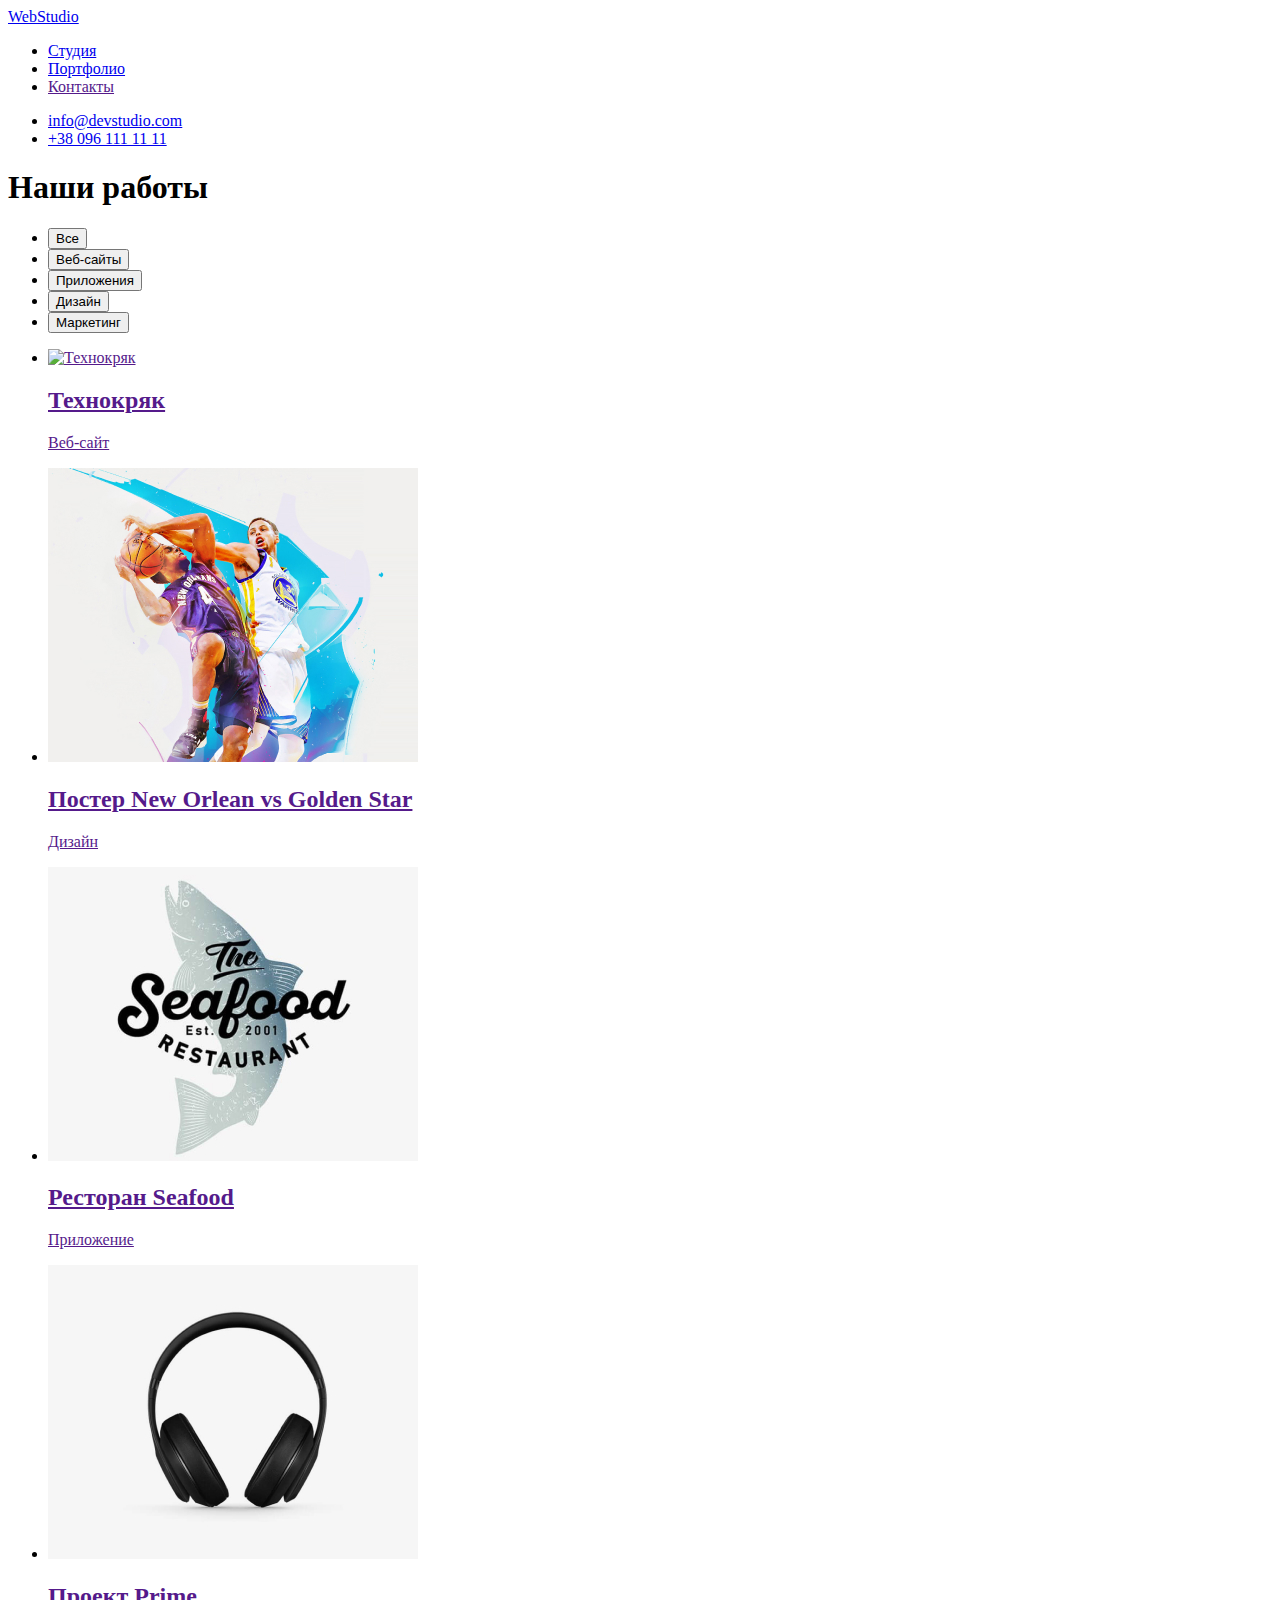
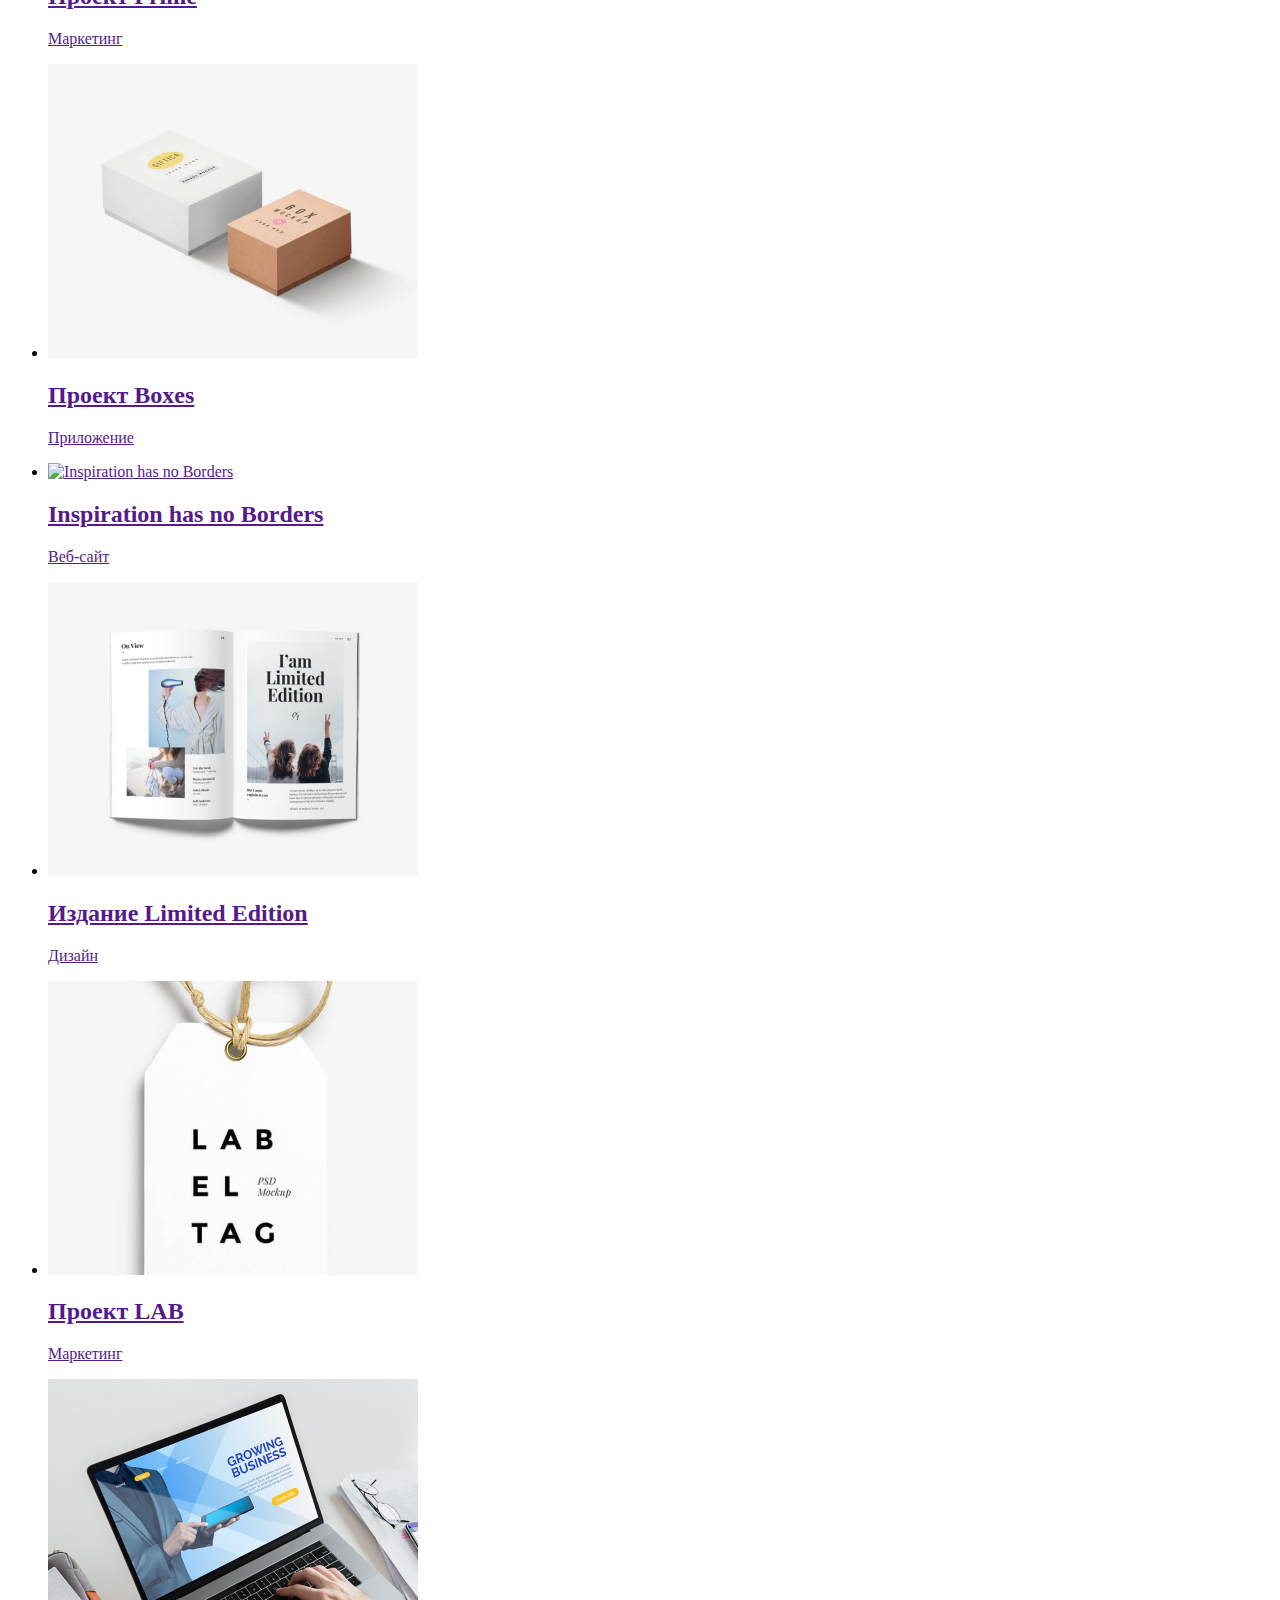
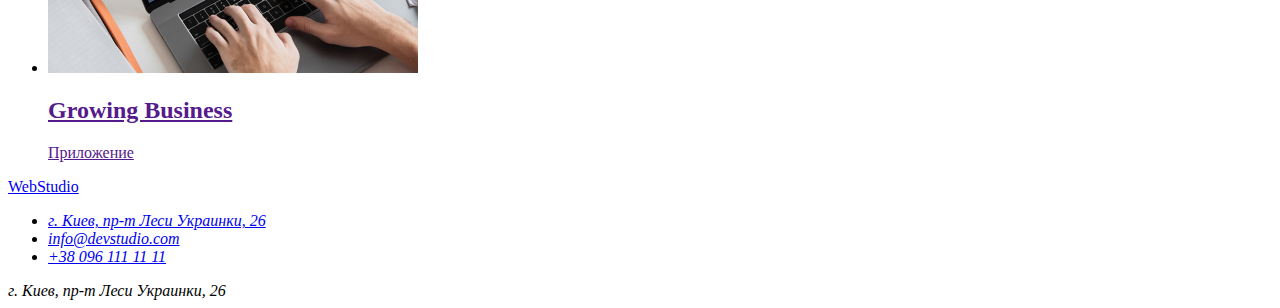
==== portfolio.html @ fd9ad991 "update index.html and portfolio.html" ====
<!DOCTYPE html>
<html lang="en-ru">
<head>
    <meta charset="UTF-8">
    <meta http-equiv="X-UA-Compatible" content="IE=edge">
    <meta name="viewport" content="width=device-width, initial-scale=1.0">
    <title>Портфолио</title>
</head>
<body>
    <!-- Шапка страницы -->
    <header>
        <!-- Навигация -->
        <nav>
            <!-- Логотип -->
            <a href="/">WebStudio</a>

            <!-- Навигация на другие страницы -->
            <ul>
                <li><a href="./index.html">Студия</a></li>
                <li><a href="./portfolio.html">Портфолио</a></li>
                <li><a href="">Контакты</a></li>
            </ul>
        </nav>

        <!-- Контакты -->
        <ul>
            <li><a href="mailto:info@devstudio.com">info@devstudio.com</a></li>
            <li><a href="tel:+380961111111">+38 096 111 11 11</a></li>
        </ul>
    </header>
    
    <main>
        <!-- Наши работы -->
        <section>
            <h1>Наши работы</h1>

            <!-- Фильтр -->
            <ul>
                <li><button type="button">Все</button></li>
                <li><button type="button">Веб-сайты</button></li>
                <li><button type="button">Приложения</button></li>
                <li><button type="button">Дизайн</button></li>
                <li><button type="button">Маркетинг</button></li>
            </ul>

            <!-- Примеры работ -->
            <ul>
                <li><a href="">
                    <img src="./images/our_works/tehnokryak.jpg" alt="Технокряк" width="370" height="294">
                    <h2>Технокряк</h2>
                    <p>Веб-сайт</p>
                </a></li>
                <li><a href="">
                    <img src="./images/our_works/new_orlean_golden_star.jpg" alt="Постер New Orlean vs Golden Star" width="370" height="294">
                    <h2>Постер New Orlean vs Golden Star</h2>
                    <p>Дизайн</p>
                </a></li>
                <li><a href="">
                    <img src="./images/our_works/seafood.jpg" alt="Ресторан Seafood" width="370" height="294">
                    <h2>Ресторан Seafood</h2>
                    <p>Приложение</p>
                </a></li>
                <li><a href="">
                    <img src="./images/our_works/prime.jpg" alt="Проект Prime" width="370" height="294">
                    <h2>Проект Prime</h2>
                    <p>Маркетинг</p>
                </a></li>
                <li><a href="">
                    <img src="./images/our_works/boxes.jpg" alt="" width="370" height="294">
                    <h2>Проект Boxes</h2>
                    <p>Приложение</p>
                </a></li>
                <li><a href="">
                    <img src="./images/our_works/inspiration_has_no_borders.jpg" alt="Inspiration has no Borders" width="370" height="294">
                    <h2>Inspiration has no Borders</h2>
                    <p>Веб-сайт</p>
                </a></li>
                <li><a href="">
                    <img src="./images/our_works/limited_edition.jpg" alt="Издание Limited Edition" width="370" height="294">
                    <h2>Издание Limited Edition</h2>
                    <p>Дизайн</p>
                </a></li>
                <li><a href="">
                    <img src="./images/our_works/lab.jpg" alt="Проект LAB" width="370" height="294">
                    <h2>Проект LAB</h2>
                    <p>Маркетинг</p>
                </a></li>
                <li><a href="">
                    <img src="./images/our_works/growing-business.jpg" alt="Growing Business" width="370" height="294">
                    <h2>Growing Business</h2>
                    <p>Приложение</p>
                </a></li>
            </ul>

        </section>

    </main>

    <!-- Футер -->
    <footer>
        <!-- Логотип -->
        <a href="/">WebStudio</a>

        <!-- Адрес и контакты -->
        <address>
            <ul>
                <li>
                    <a href="https://goo.gl/maps/XjStZC7h4bTxzezK6" target="_blank" rel="noreferrer noopener">
                        г. Киев, пр-т Леси Украинки, 26
                    </a>
                </li>
                <li>
                    <a href="mailto:info@devstudio.com">info@devstudio.com</a>
                </li>
                <li>
                    <a href="tel:+380961111111">+38 096 111 11 11</a>
                </li>
            </ul>
            г. Киев, пр-т Леси Украинки, 26
        </address>
    </footer>
</body>
</html>
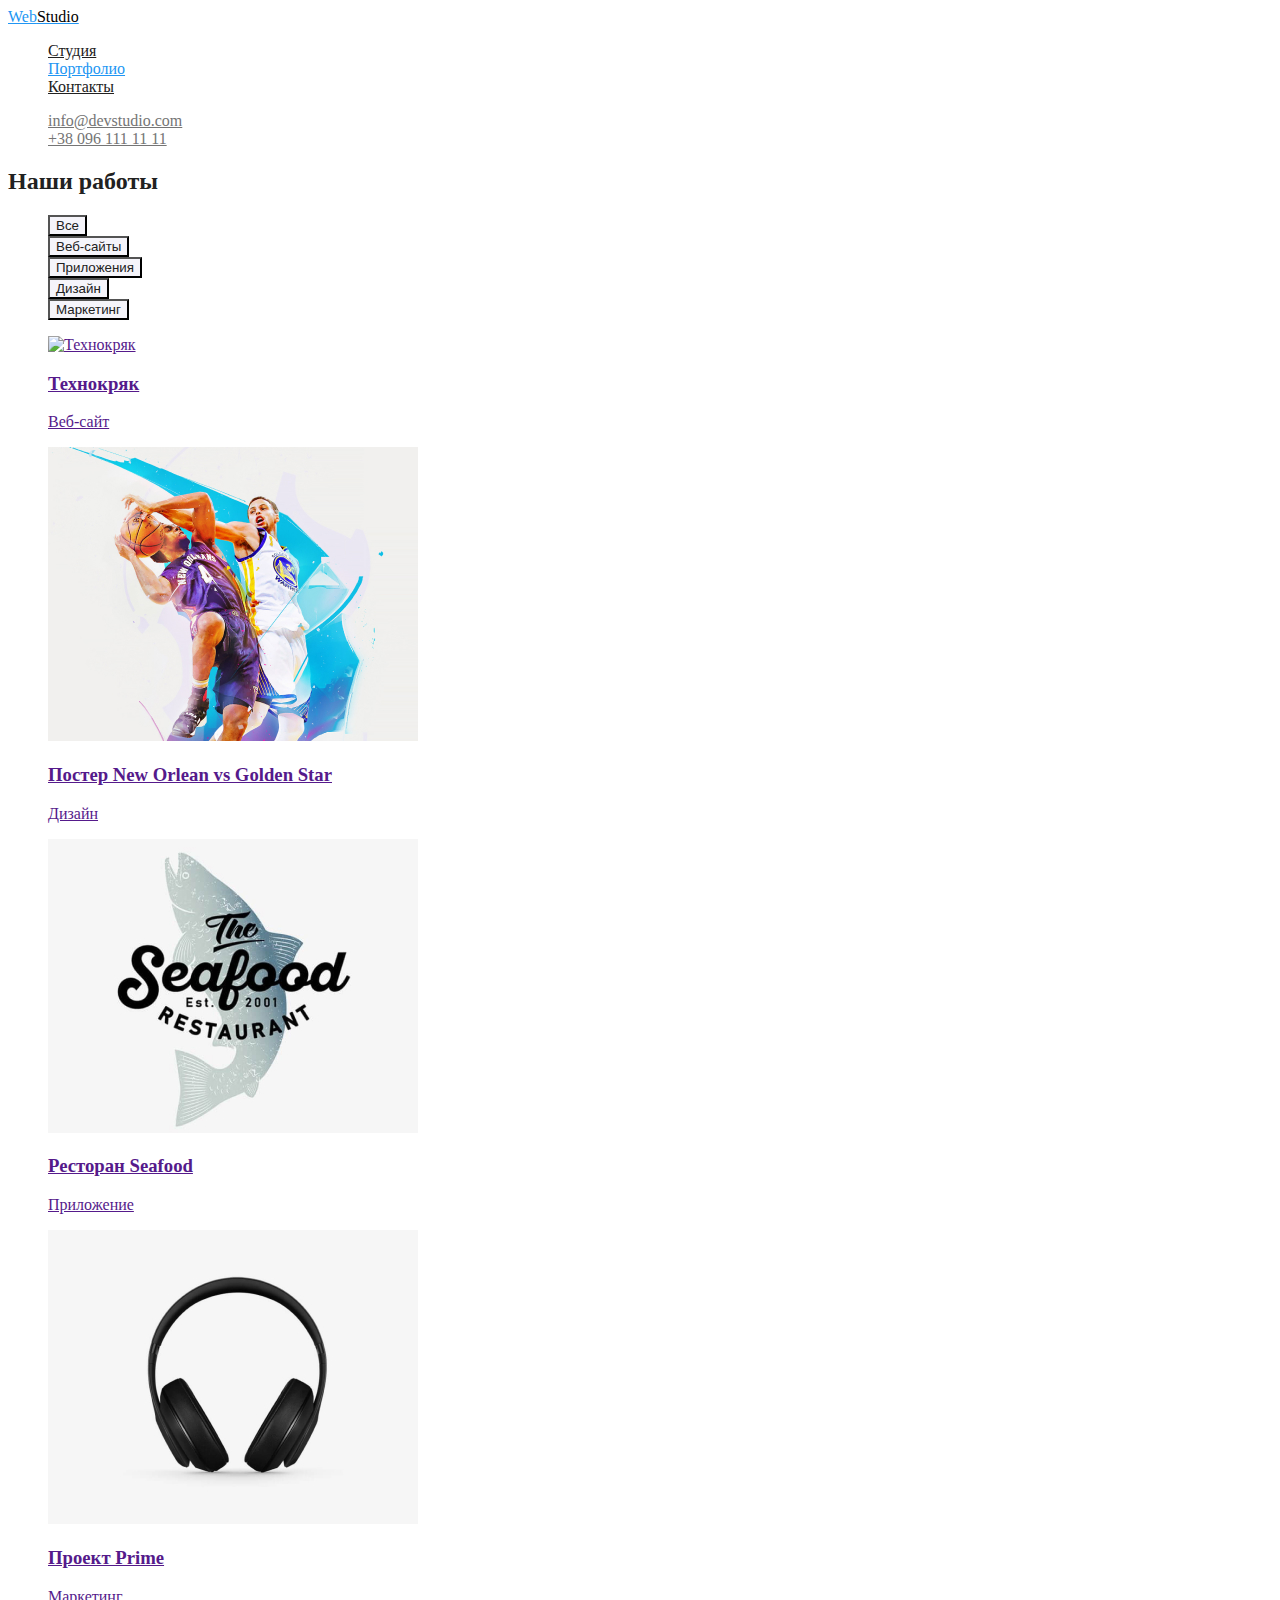
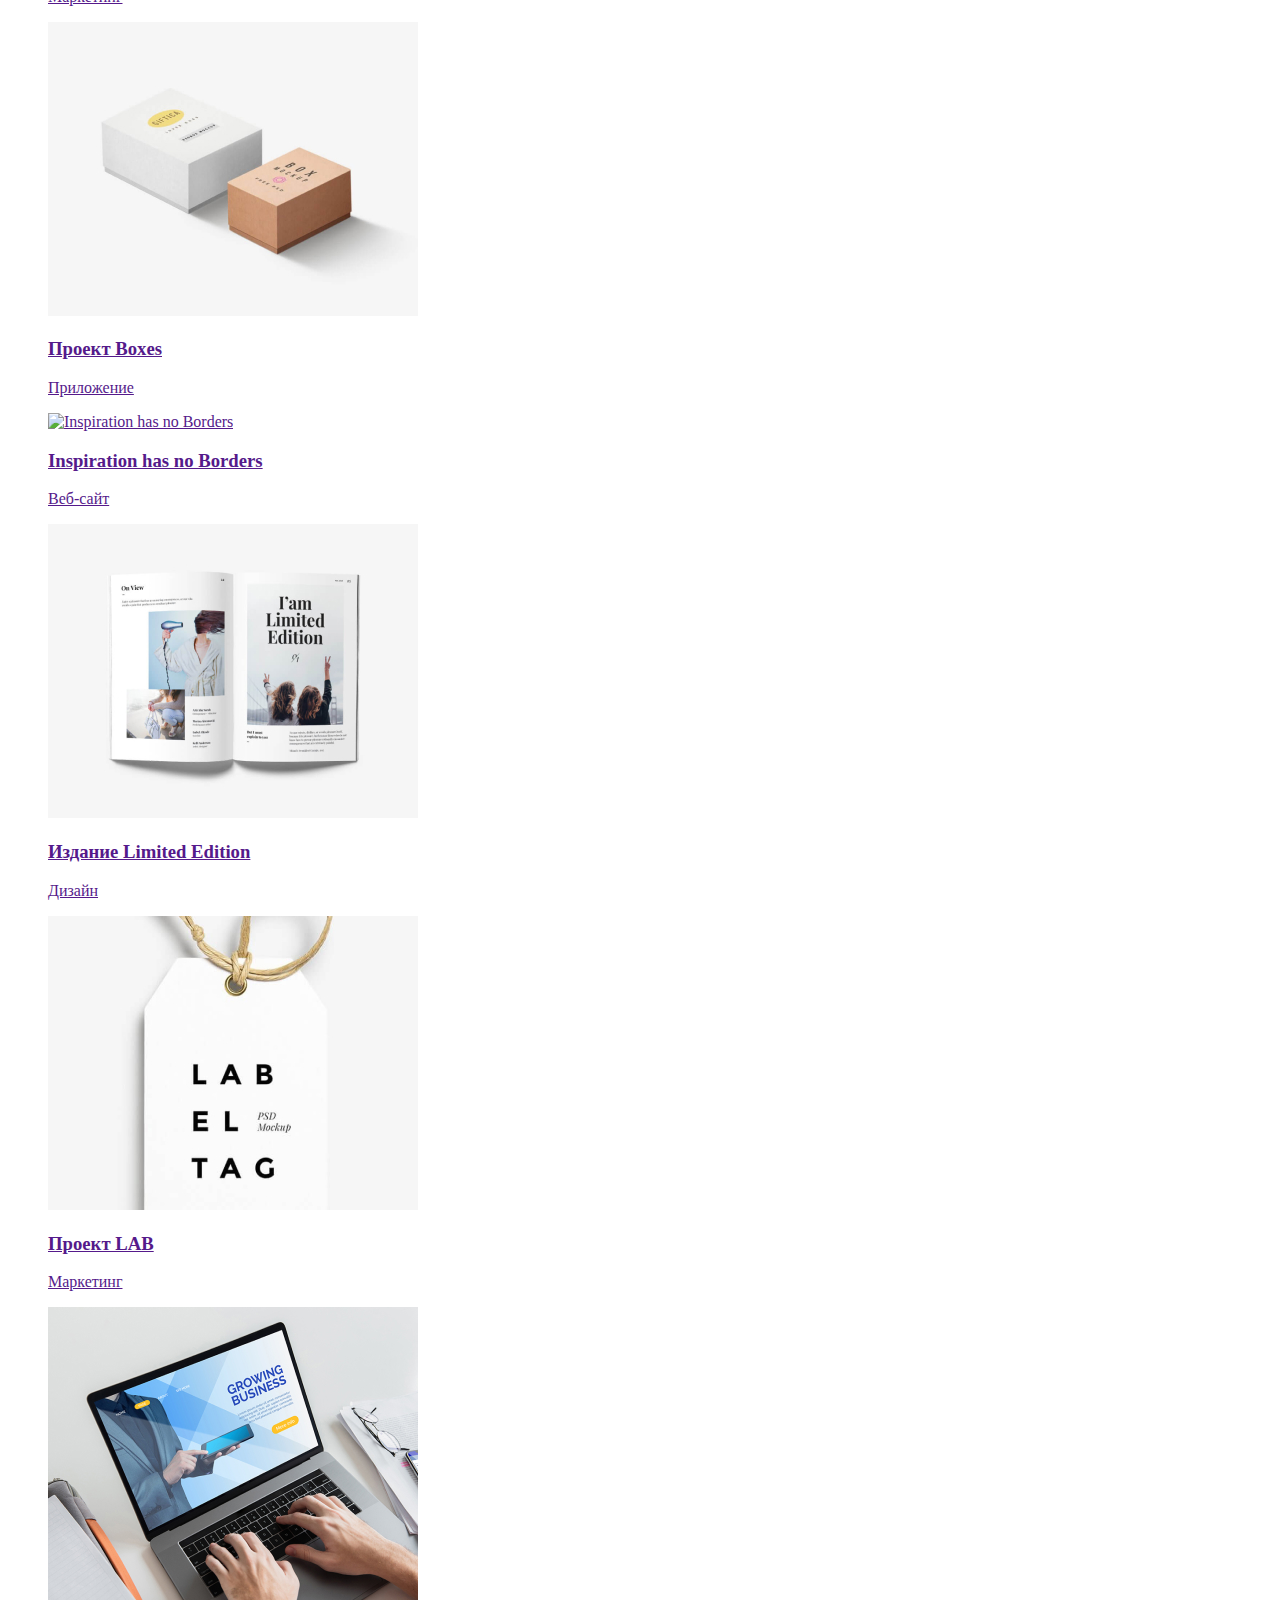
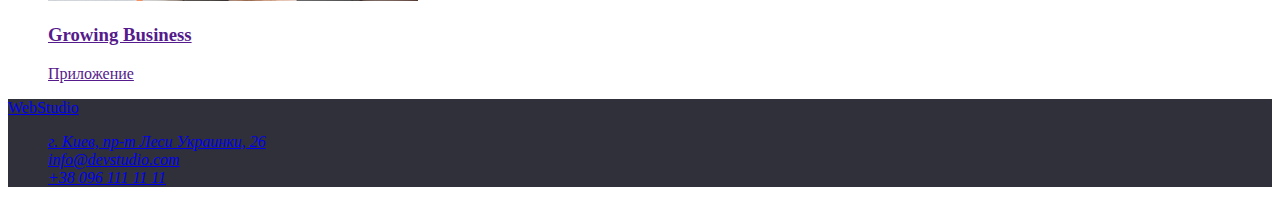
==== commit 1b1007ed: "add styles to index.html" ====
--- a/portfolio.html
+++ b/portfolio.html
@@ -5,91 +5,110 @@
     <meta http-equiv="X-UA-Compatible" content="IE=edge">
     <meta name="viewport" content="width=device-width, initial-scale=1.0">
     <title>Портфолио</title>
+
+    <link rel="stylesheet" href="./css/styles.css">
 </head>
 <body>
-    <!-- Шапка страницы -->
     <header>
         <!-- Навигация -->
         <nav>
             <!-- Логотип -->
-            <a href="/">WebStudio</a>
+            <a href="/" class="logo">Web<span class="logo-studio">Studio</span></a>
 
             <!-- Навигация на другие страницы -->
-            <ul>
-                <li><a href="./index.html">Студия</a></li>
-                <li><a href="./portfolio.html">Портфолио</a></li>
-                <li><a href="">Контакты</a></li>
+            <ul class="site-nav list">
+                <li><a href="./index.html" class="link">Студия</a></li>
+                <li><a href="./portfolio.html" class="link current">Портфолио</a></li>
+                <li><a href="" class="link">Контакты</a></li>
             </ul>
         </nav>
 
         <!-- Контакты -->
-        <ul>
-            <li><a href="mailto:info@devstudio.com">info@devstudio.com</a></li>
-            <li><a href="tel:+380961111111">+38 096 111 11 11</a></li>
+        <ul class="auth-nav list">
+            <li><a href="mailto:info@devstudio.com" class="link">info@devstudio.com</a></li>
+            <li><a href="tel:+380961111111" class="link">+38 096 111 11 11</a></li>
         </ul>
     </header>
     
     <main>
         <!-- Наши работы -->
-        <section>
-            <h1>Наши работы</h1>
+        <section class="section">
+            <h2 class="section-title">Наши работы</h2>
 
             <!-- Фильтр -->
-            <ul>
-                <li><button type="button">Все</button></li>
-                <li><button type="button">Веб-сайты</button></li>
-                <li><button type="button">Приложения</button></li>
-                <li><button type="button">Дизайн</button></li>
-                <li><button type="button">Маркетинг</button></li>
+            <ul class="filter-list list">
+                <li><button type="button" class="button secondary">Все</button></li>
+                <li><button type="button" class="button secondary">Веб-сайты</button></li>
+                <li><button type="button" class="button secondary">Приложения</button></li>
+                <li><button type="button" class="button secondary">Дизайн</button></li>
+                <li><button type="button" class="button secondary">Маркетинг</button></li>
             </ul>
 
             <!-- Примеры работ -->
-            <ul>
-                <li><a href="">
-                    <img src="./images/our_works/tehnokryak.jpg" alt="Технокряк" width="370" height="294">
-                    <h2>Технокряк</h2>
-                    <p>Веб-сайт</p>
-                </a></li>
-                <li><a href="">
-                    <img src="./images/our_works/new_orlean_golden_star.jpg" alt="Постер New Orlean vs Golden Star" width="370" height="294">
-                    <h2>Постер New Orlean vs Golden Star</h2>
-                    <p>Дизайн</p>
-                </a></li>
-                <li><a href="">
-                    <img src="./images/our_works/seafood.jpg" alt="Ресторан Seafood" width="370" height="294">
-                    <h2>Ресторан Seafood</h2>
-                    <p>Приложение</p>
-                </a></li>
-                <li><a href="">
-                    <img src="./images/our_works/prime.jpg" alt="Проект Prime" width="370" height="294">
-                    <h2>Проект Prime</h2>
-                    <p>Маркетинг</p>
-                </a></li>
-                <li><a href="">
-                    <img src="./images/our_works/boxes.jpg" alt="" width="370" height="294">
-                    <h2>Проект Boxes</h2>
-                    <p>Приложение</p>
-                </a></li>
-                <li><a href="">
-                    <img src="./images/our_works/inspiration_has_no_borders.jpg" alt="Inspiration has no Borders" width="370" height="294">
-                    <h2>Inspiration has no Borders</h2>
-                    <p>Веб-сайт</p>
-                </a></li>
-                <li><a href="">
-                    <img src="./images/our_works/limited_edition.jpg" alt="Издание Limited Edition" width="370" height="294">
-                    <h2>Издание Limited Edition</h2>
-                    <p>Дизайн</p>
-                </a></li>
-                <li><a href="">
-                    <img src="./images/our_works/lab.jpg" alt="Проект LAB" width="370" height="294">
-                    <h2>Проект LAB</h2>
-                    <p>Маркетинг</p>
-                </a></li>
-                <li><a href="">
-                    <img src="./images/our_works/growing-business.jpg" alt="Growing Business" width="370" height="294">
-                    <h2>Growing Business</h2>
-                    <p>Приложение</p>
-                </a></li>
+            <ul class="examples-list list">
+                <li>
+                    <a href="">
+                        <img src="./images/our_works/tehnokryak.jpg" alt="Технокряк" width="370" height="294">
+                        <h3 class="title">Технокряк</h3>
+                        <p>Веб-сайт</p>
+                    </a>
+                </li>
+                <li>
+                    <a href="">
+                        <img src="./images/our_works/new_orlean_golden_star.jpg" alt="Постер New Orlean vs Golden Star" width="370" height="294">
+                        <h3 class="title">Постер New Orlean vs Golden Star</h3>
+                        <p>Дизайн</p>
+                    </a>
+                </li>
+                <li>
+                    <a href="">
+                        <img src="./images/our_works/seafood.jpg" alt="Ресторан Seafood" width="370" height="294">
+                        <h3 class="title">Ресторан Seafood</h3>
+                        <p>Приложение</p>
+                    </a>
+                </li>
+                <li>
+                    <a href="">
+                        <img src="./images/our_works/prime.jpg" alt="Проект Prime" width="370" height="294">
+                        <h3 class="title">Проект Prime</h3>
+                        <p>Маркетинг</p>
+                    </a>
+                </li>
+                <li>
+                    <a href="">
+                        <img src="./images/our_works/boxes.jpg" alt="" width="370" height="294">
+                        <h3 class="title">Проект Boxes</h3>
+                        <p>Приложение</p>
+                    </a>
+                </li>
+                <li>
+                    <a href="">
+                        <img src="./images/our_works/inspiration_has_no_borders.jpg" alt="Inspiration has no Borders" width="370" height="294">
+                        <h3 class="title">Inspiration has no Borders</h3>
+                        <p>Веб-сайт</p>
+                    </a>
+                </li>
+                <li>
+                    <a href="">
+                        <img src="./images/our_works/limited_edition.jpg" alt="Издание Limited Edition" width="370" height="294">
+                        <h3 class="title">Издание Limited Edition</h3>
+                        <p>Дизайн</p>
+                    </a>
+                </li>
+                <li>
+                        <a href="">
+                        <img src="./images/our_works/lab.jpg" alt="Проект LAB" width="370" height="294">
+                        <h3 class="title">Проект LAB</h3>
+                        <p>Маркетинг</p>
+                    </a>
+                </li>
+                <li>
+                    <a href="">
+                        <img src="./images/our_works/growing_business.jpg" alt="Growing Business" width="370" height="294">
+                        <h3 class="title">Growing Business</h3>
+                        <p>Приложение</p>
+                    </a>
+                </li>
             </ul>
 
         </section>
@@ -103,7 +122,7 @@
 
         <!-- Адрес и контакты -->
         <address>
-            <ul>
+            <ul class="adress-nav list">
                 <li>
                     <a href="https://goo.gl/maps/XjStZC7h4bTxzezK6" target="_blank" rel="noreferrer noopener">
                         г. Киев, пр-т Леси Украинки, 26
@@ -116,7 +135,6 @@
                     <a href="tel:+380961111111">+38 096 111 11 11</a>
                 </li>
             </ul>
-            г. Киев, пр-т Леси Украинки, 26
         </address>
     </footer>
 </body>
--- a/css/styles.css
+++ b/css/styles.css
@@ -0,0 +1,128 @@
+:root {
+    --primary-white-color: #FFFFFF;
+    --accent-background-color: #2F303A;
+    --title-text-color: #212121;
+    --primary-text-color: #757575;
+    --accent-color: #2196F3;
+    --secondary-bg-color: #F5F4FA;
+    --primary-link-color: rgba(255, 255, 255, 0.6);
+    
+
+}
+
+/* ! цвет лого в  шапке #2196F3 #000000 */
+/* ! цвет навигации, ссылок при наведении, цвет бэкграунда кнопки в герое #2196F3*/
+/* ! основной цвет навигации, основной цвет заголовка  #212121*/
+/* ! основной цвет контактов, основной цвет текста #757575*/
+/* ! цвет заголовка в герое, цвет шрифта кнопки в герое #FFFFFF */
+/* ! основной цвет ссылок в футере rgba(255, 255, 255, 0.6) */
+/* ! цвет лого в футере #2196F3 #FFFFFF */
+/* !цвет адреса в футере #FFFFFF*/
+
+/* ! цвет бэкграунда героя, футера #2F303A*/
+/* ! цвета бэкграунда Наша команда #F5F4FA */
+/* ! цвет бэкграунда шапки #FFFFFF */
+/* ! цвет бэкграунда для карточек наша команда #FFFFFF */
+
+
+body {
+    background-color: var(--primary-white-color);
+    color: var(--primary-text-color);
+}
+
+.list {
+    list-style: none;
+}
+
+/* Логотип */
+.logo {
+    color: var(--accent-color);
+}
+
+.logo .logo-studio {
+    color: #000000;
+}
+
+/* Навигация по сайту */
+.site-nav .link{
+    color: var(--title-text-color)
+}
+
+.site-nav .link:hover, .site-nav .link:focus {
+    color: var(--accent-color);
+}
+
+.site-nav .link.current {
+    color: var(--accent-color);
+}
+
+.auth-nav .link {
+    color: var(--primary-text-color);
+}
+
+.auth-nav .link:hover, .auth-nav .link:focus  {
+    color: var(--accent-color);
+}
+
+/* Баннер (блог-герой) */
+.hero {
+    background-color: var(--accent-background-color);
+}
+
+.hero-title {
+    color: var(--primary-white-color);
+}
+
+/* Секция */
+.section {
+
+}
+
+.section-title {
+    color: var(--title-text-color);
+}
+
+/* Особенности */
+.features-list .title {
+    color: var(--title-text-color);
+}
+
+/* Чем мы занимаемся */
+
+/* Наша команда */
+.our-team {
+    background-color: var(--secondary-bg-color);
+}
+.our-team-list .title {
+    color: var(--title-text-color);
+}
+
+/* Кнопка */
+.button.primary {
+    background-color: var(--accent-color);
+    color: var(--primary-white-color);
+}
+
+.button.primary:hover, .button.primary:focus {
+
+}
+
+.button.secondary {
+    background-color: var(--secondary-bg-color);
+    color: var(--title-text-color);
+}
+
+.button.secondary:hover, .button.secondary:focus {
+    background-color: var(--accent-color);
+    color: var(--primary-white-color);
+}
+/* Футер */
+footer {
+    background-color: var(--accent-background-color);
+}
+
+
+/* Наши работы */
+
+
+
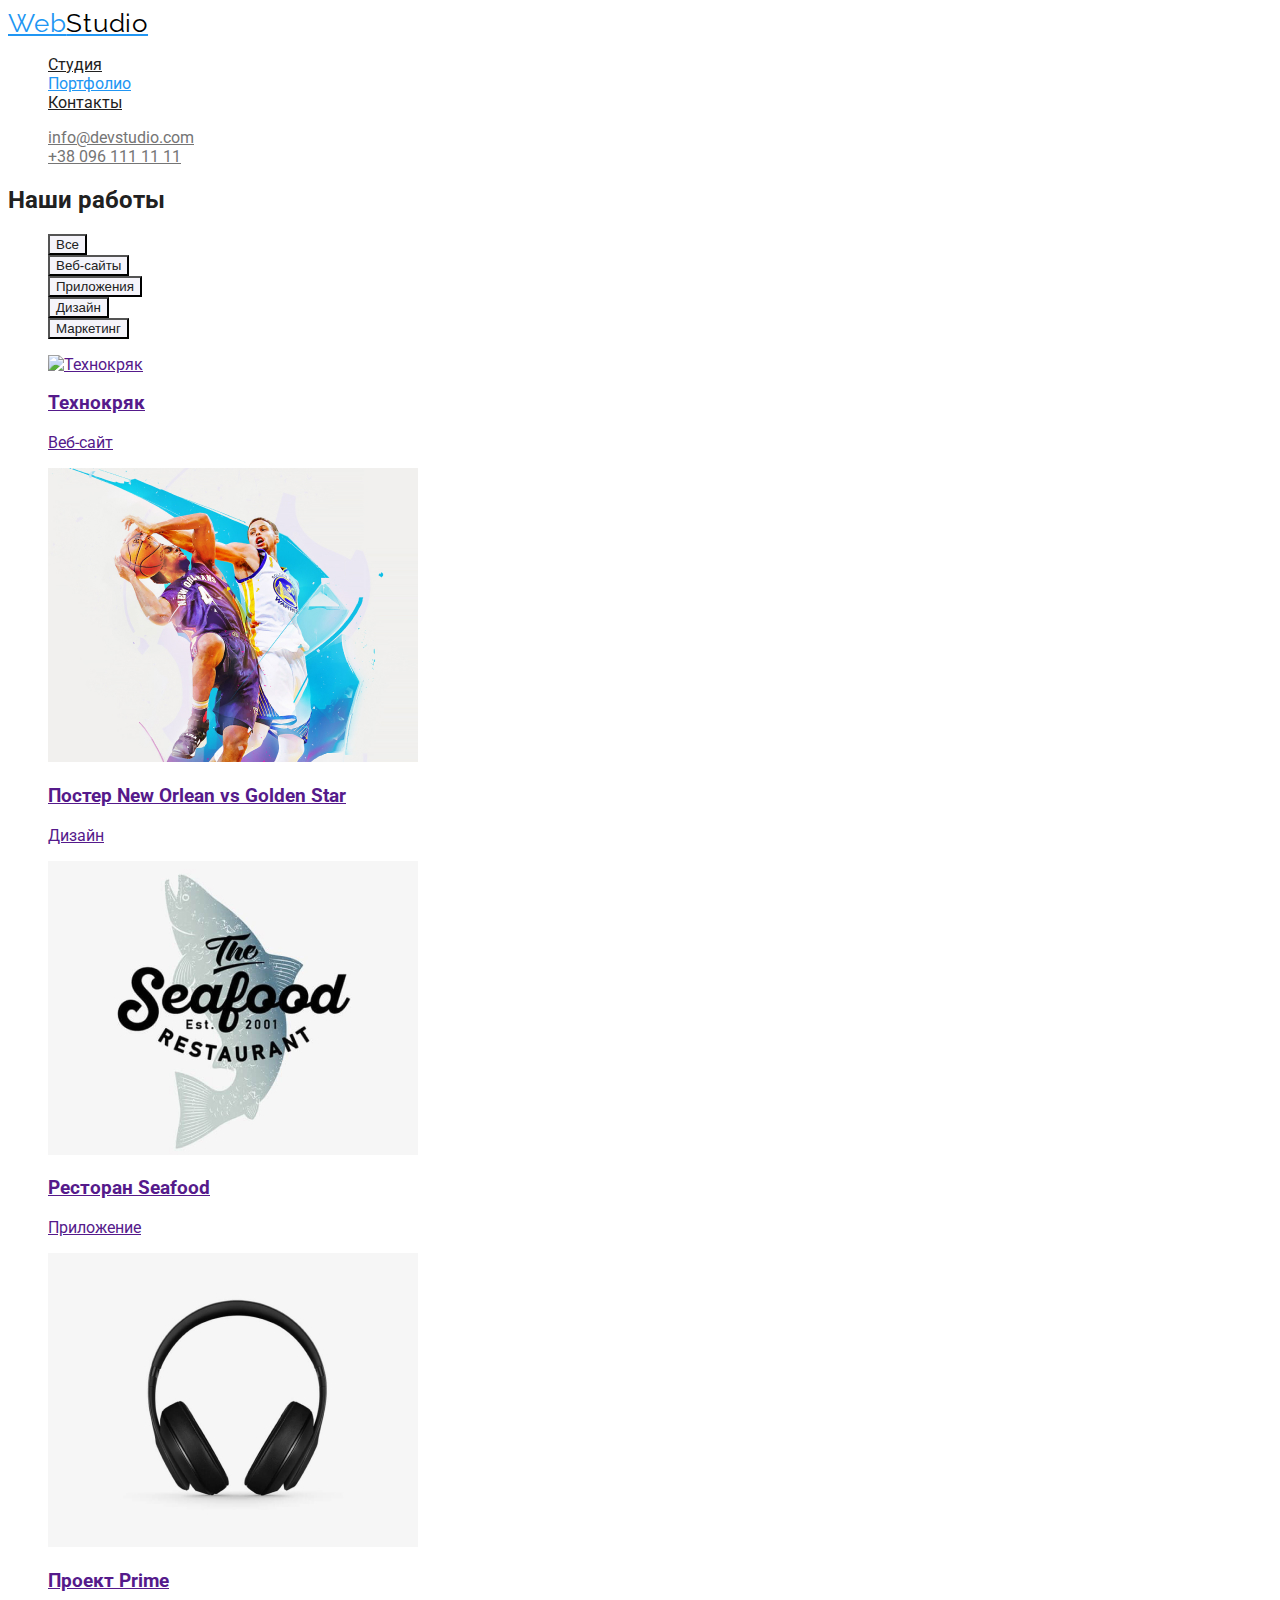
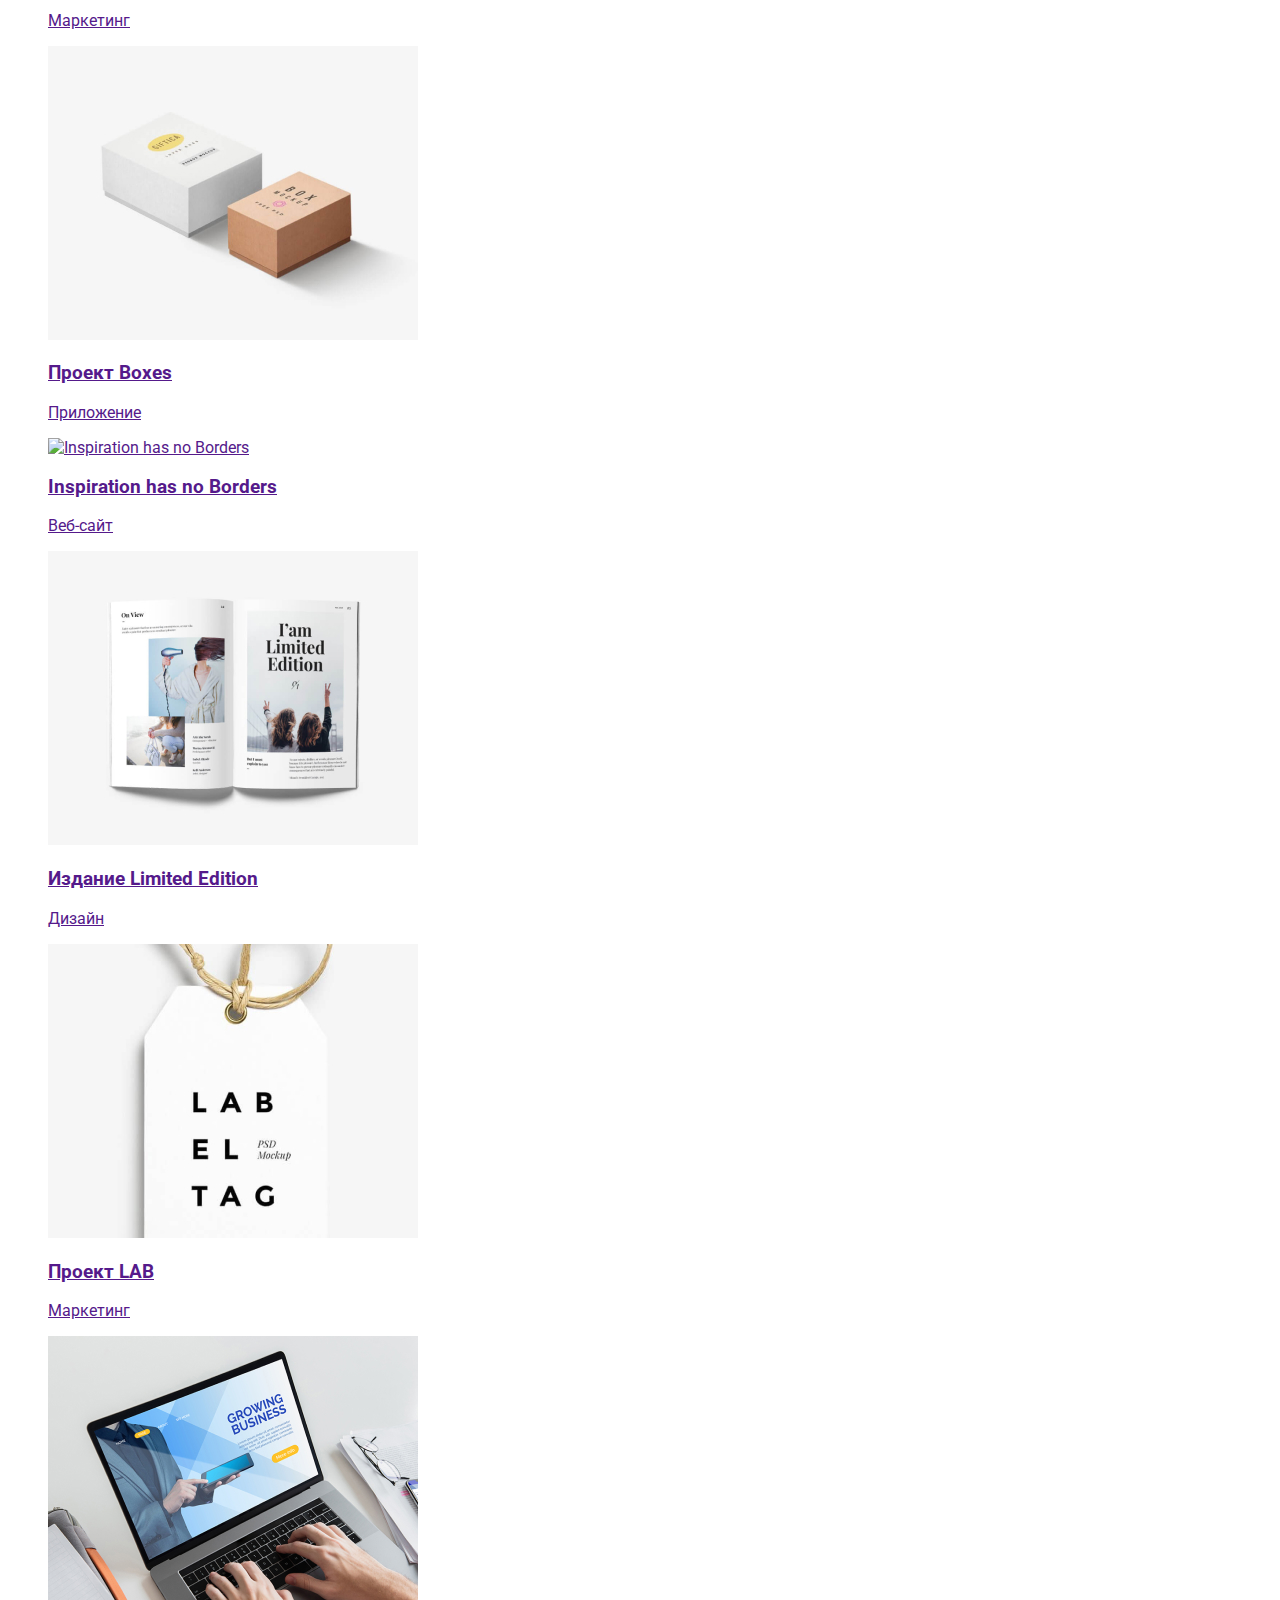
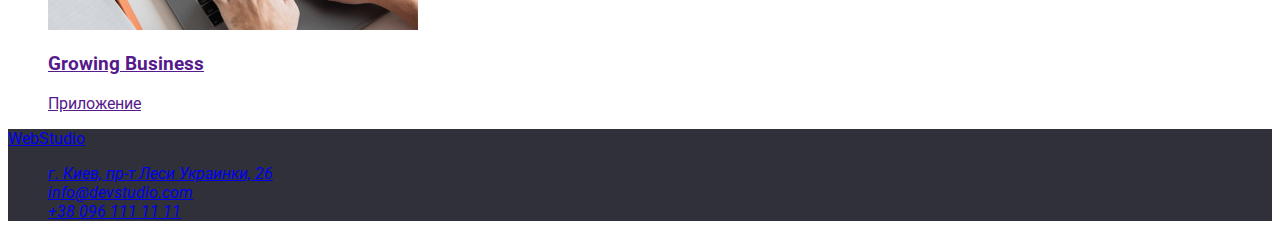
==== commit 9397bb57: "add fonts" ====
--- a/portfolio.html
+++ b/portfolio.html
@@ -7,6 +7,11 @@
     <title>Портфолио</title>
 
     <link rel="stylesheet" href="./css/styles.css">
+
+    <link rel="preconnect" href="https://fonts.googleapis.com">
+    <link rel="preconnect" href="https://fonts.gstatic.com" crossorigin>
+    <link href="https://fonts.googleapis.com/css2?family=Raleway:wght@700&family=Roboto:wght@400;500;700;900&display=swap" rel="stylesheet">
+
 </head>
 <body>
     <header>
--- a/css/styles.css
+++ b/css/styles.css
@@ -28,6 +28,8 @@
 body {
     background-color: var(--primary-white-color);
     color: var(--primary-text-color);
+
+    font-family: "Roboto", sans-serif;
 }
 
 .list {
@@ -37,6 +39,13 @@
 /* Логотип */
 .logo {
     color: var(--accent-color);
+    font-family: "Raleway", sans-serif;
+
+font-size: 26px;
+line-height: 1.19em;
+/* identical to box height */
+
+letter-spacing: 0.03em;
 }
 
 .logo .logo-studio {
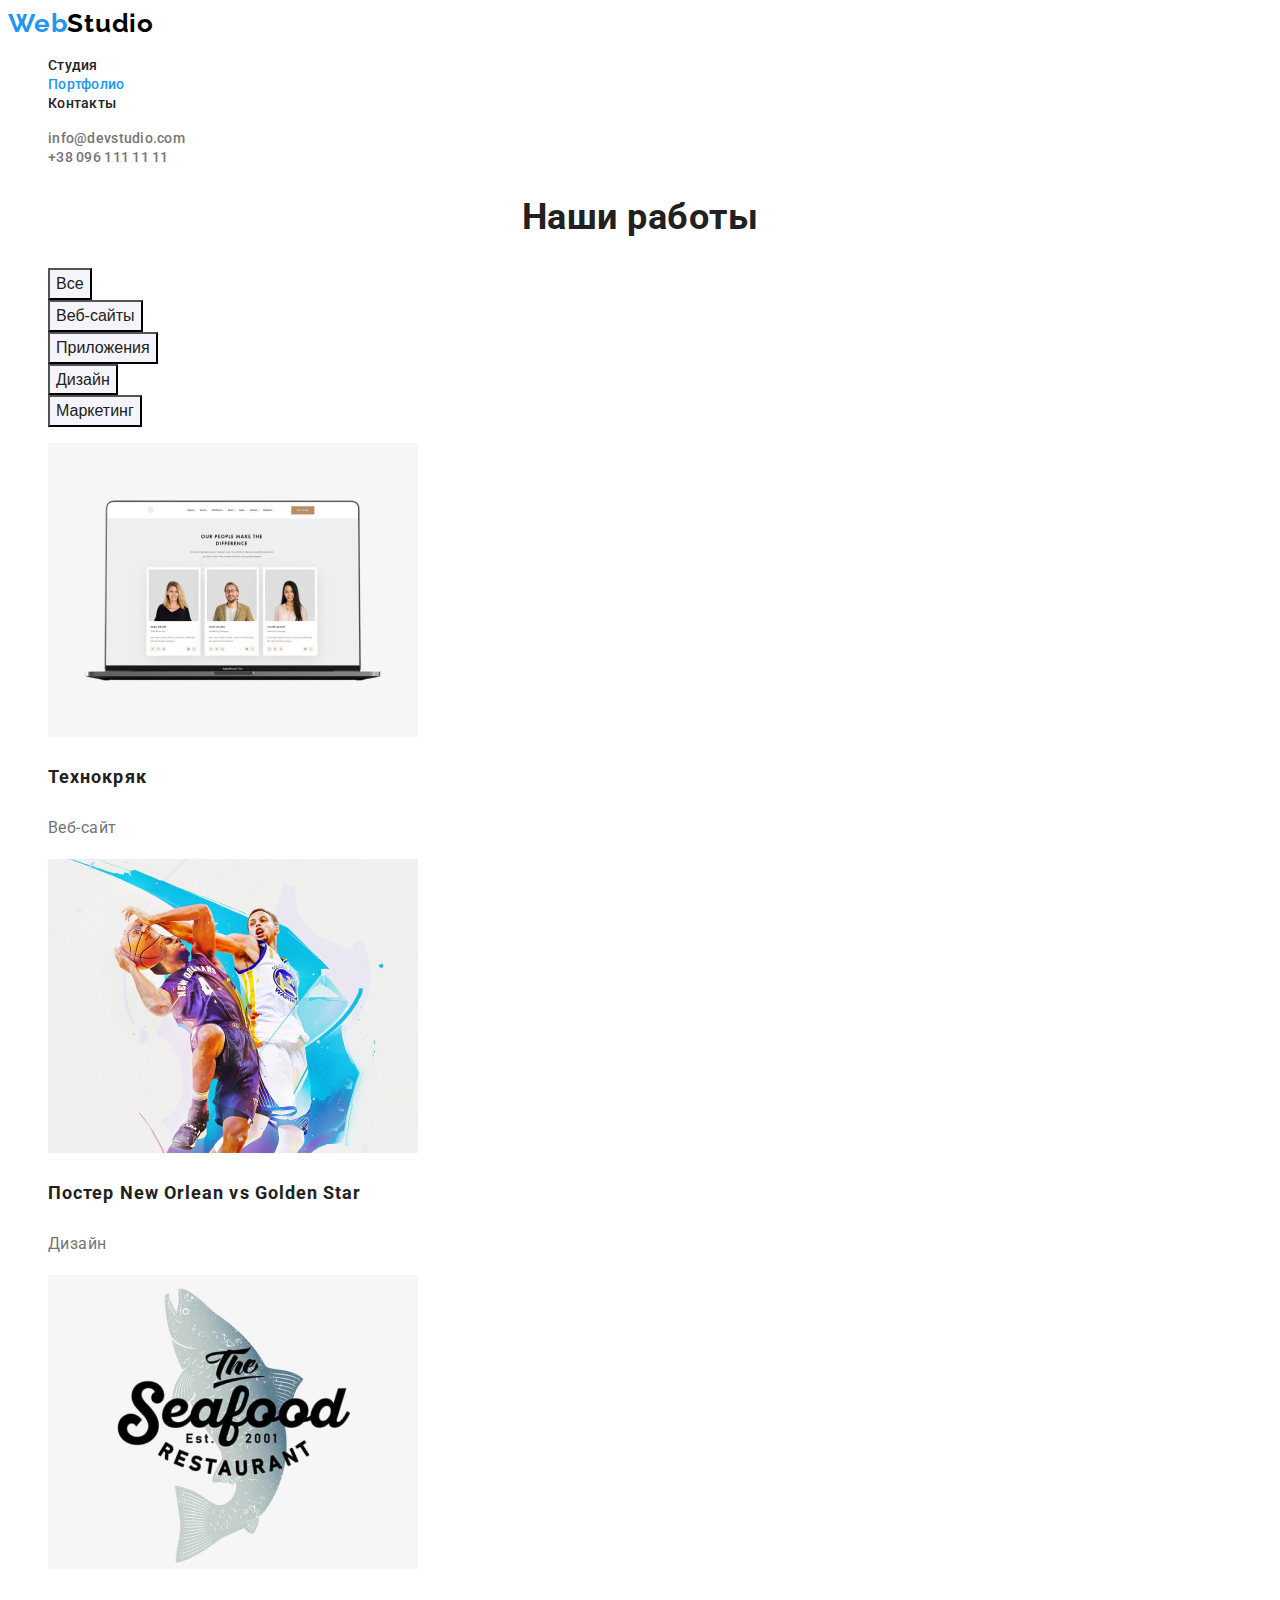
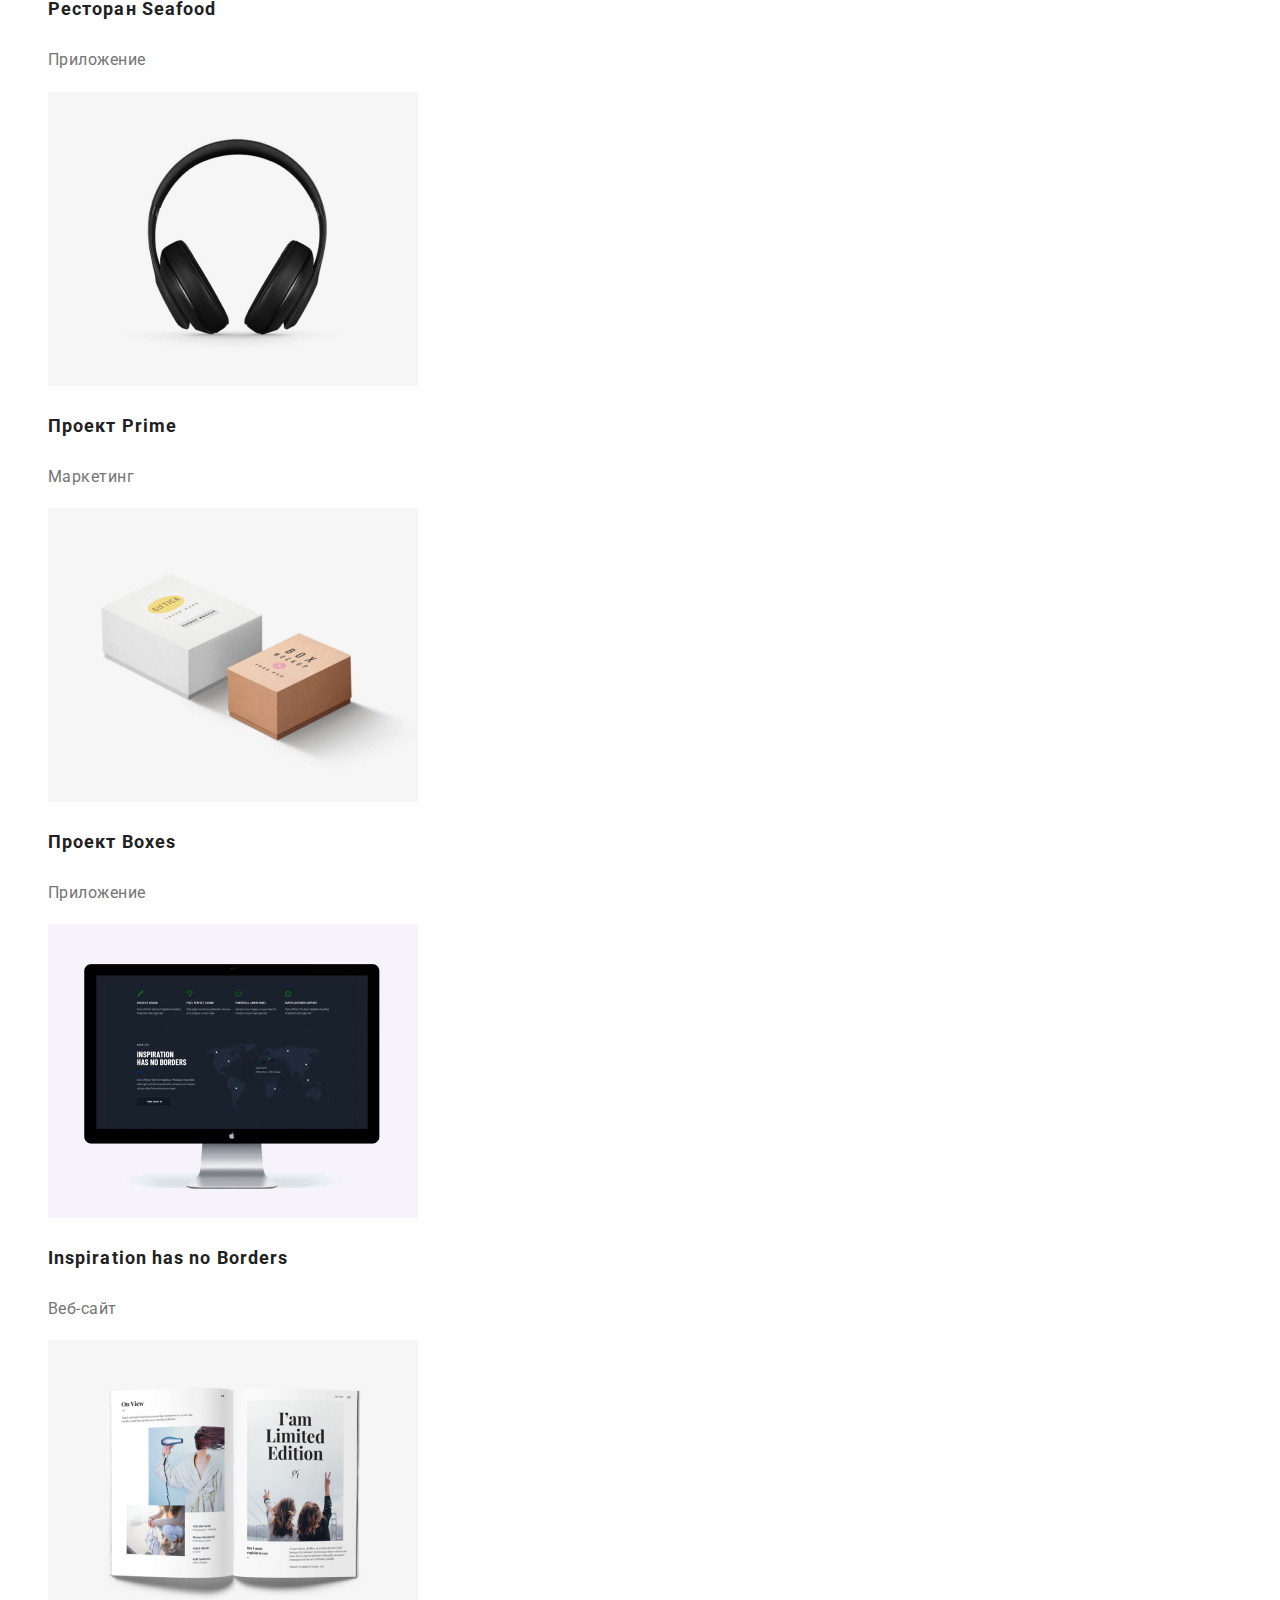
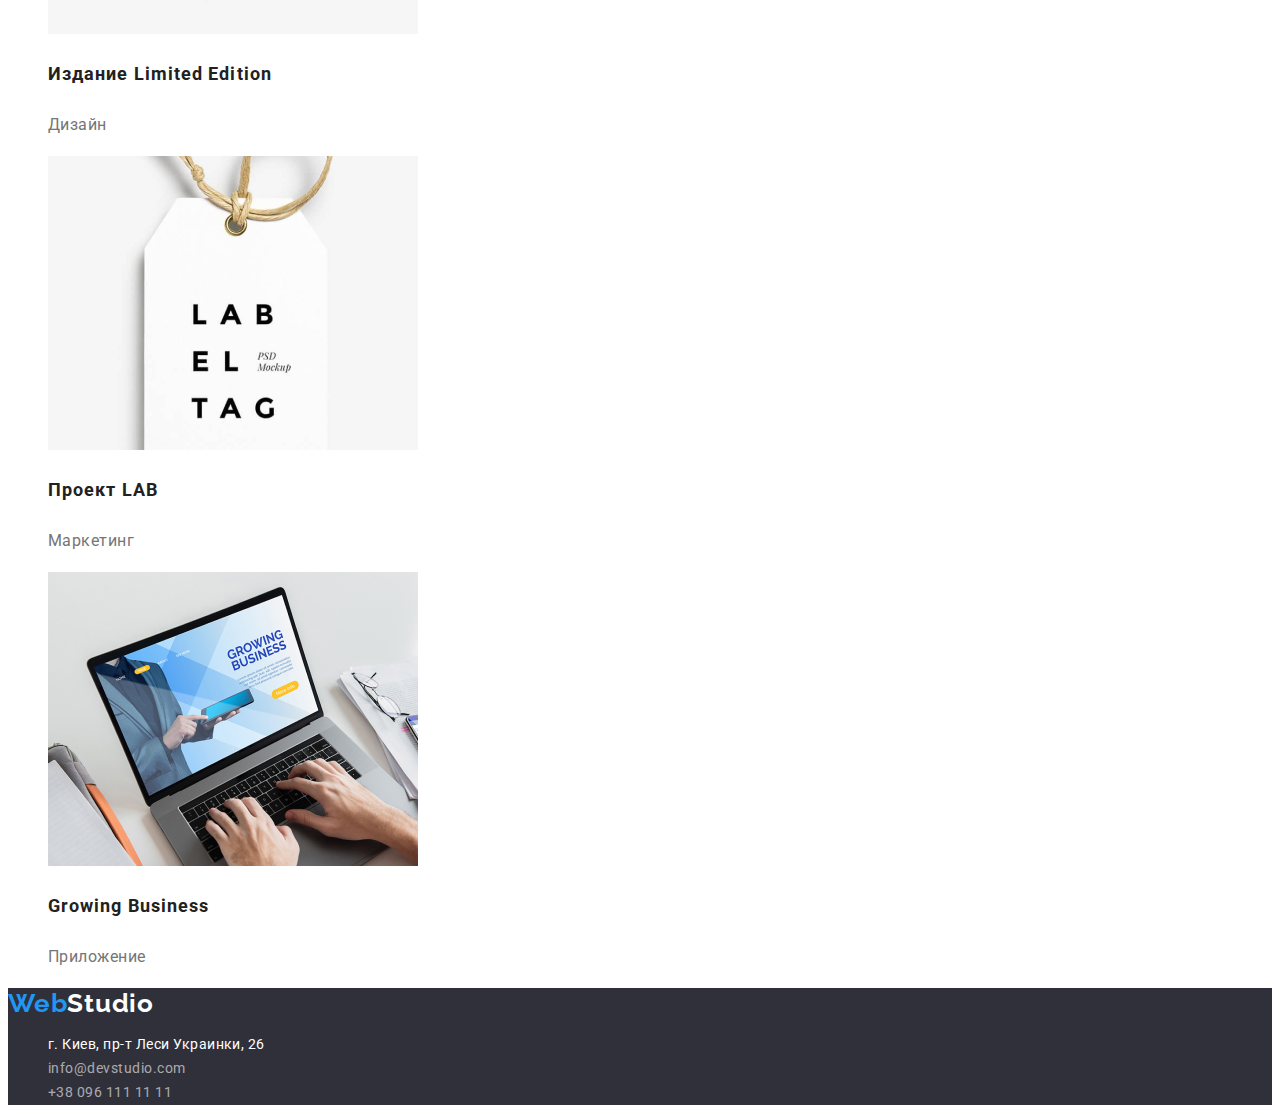
==== commit d20a5327: "add styles into undex.html and portfolio.html, change img names" ====
--- a/portfolio.html
+++ b/portfolio.html
@@ -18,7 +18,7 @@
         <!-- Навигация -->
         <nav>
             <!-- Логотип -->
-            <a href="/" class="logo">Web<span class="logo-studio">Studio</span></a>
+            <a href="/" class="logo"><span class="part-logo">Web</span>Studio</a>
 
             <!-- Навигация на другие страницы -->
             <ul class="site-nav list">
@@ -42,76 +42,76 @@
 
             <!-- Фильтр -->
             <ul class="filter-list list">
-                <li><button type="button" class="button secondary">Все</button></li>
-                <li><button type="button" class="button secondary">Веб-сайты</button></li>
-                <li><button type="button" class="button secondary">Приложения</button></li>
-                <li><button type="button" class="button secondary">Дизайн</button></li>
-                <li><button type="button" class="button secondary">Маркетинг</button></li>
+                <li><button type="button" class="filter-button">Все</button></li>
+                <li><button type="button" class="filter-button">Веб-сайты</button></li>
+                <li><button type="button" class="filter-button">Приложения</button></li>
+                <li><button type="button" class="filter-button">Дизайн</button></li>
+                <li><button type="button" class="filter-button">Маркетинг</button></li>
             </ul>
 
             <!-- Примеры работ -->
             <ul class="examples-list list">
                 <li>
-                    <a href="">
-                        <img src="./images/our_works/tehnokryak.jpg" alt="Технокряк" width="370" height="294">
+                    <a href="" class="link">
+                        <img src="./images/our-works/technokryak.jpg" alt="Ноутбук со страницей вебсайта" width="370" height="294">
                         <h3 class="title">Технокряк</h3>
-                        <p>Веб-сайт</p>
+                        <p class="text">Веб-сайт</p>
                     </a>
                 </li>
                 <li>
-                    <a href="">
-                        <img src="./images/our_works/new_orlean_golden_star.jpg" alt="Постер New Orlean vs Golden Star" width="370" height="294">
+                    <a href="" class="link">
+                        <img src="./images/our-works/new-orlean-golden-star.jpg" alt="Постер New Orlean vs Golden Star" width="370" height="294">
                         <h3 class="title">Постер New Orlean vs Golden Star</h3>
-                        <p>Дизайн</p>
+                        <p class="text">Дизайн</p>
                     </a>
                 </li>
                 <li>
-                    <a href="">
-                        <img src="./images/our_works/seafood.jpg" alt="Ресторан Seafood" width="370" height="294">
+                    <a href="" class="link">
+                        <img src="./images/our-works/seafood.jpg" alt="Логотип ресторана Seafood" width="370" height="294">
                         <h3 class="title">Ресторан Seafood</h3>
-                        <p>Приложение</p>
+                        <p class="text">Приложение</p>
                     </a>
                 </li>
                 <li>
-                    <a href="">
-                        <img src="./images/our_works/prime.jpg" alt="Проект Prime" width="370" height="294">
+                    <a href="" class="link">
+                        <img src="./images/our-works/prime.jpg" alt="Наушники" width="370" height="294">
                         <h3 class="title">Проект Prime</h3>
-                        <p>Маркетинг</p>
+                        <p class="text">Маркетинг</p>
                     </a>
                 </li>
                 <li>
-                    <a href="">
-                        <img src="./images/our_works/boxes.jpg" alt="" width="370" height="294">
+                    <a href="" class="link">
+                        <img src="./images/our-works/boxes.jpg" alt="Упаковочные коробки" width="370" height="294">
                         <h3 class="title">Проект Boxes</h3>
-                        <p>Приложение</p>
+                        <p class="text">Приложение</p>
                     </a>
                 </li>
                 <li>
-                    <a href="">
-                        <img src="./images/our_works/inspiration_has_no_borders.jpg" alt="Inspiration has no Borders" width="370" height="294">
+                    <a href="" class="link">
+                        <img src="./images/our-works/inspiration-has-no-borders.jpg" alt="Монитор с вебсайтом" width="370" height="294">
                         <h3 class="title">Inspiration has no Borders</h3>
-                        <p>Веб-сайт</p>
+                        <p class="text">Веб-сайт</p>
                     </a>
                 </li>
                 <li>
-                    <a href="">
-                        <img src="./images/our_works/limited_edition.jpg" alt="Издание Limited Edition" width="370" height="294">
+                    <a href="" class="link">
+                        <img src="./images/our-works/limited-edition.jpg" alt="Разворот журнала" width="370" height="294">
                         <h3 class="title">Издание Limited Edition</h3>
-                        <p>Дизайн</p>
+                        <p class="text">Дизайн</p>
                     </a>
                 </li>
                 <li>
-                        <a href="">
-                        <img src="./images/our_works/lab.jpg" alt="Проект LAB" width="370" height="294">
+                        <a href="" class="link">
+                        <img src="./images/our-works/lab.jpg" alt="Бирка" width="370" height="294">
                         <h3 class="title">Проект LAB</h3>
-                        <p>Маркетинг</p>
+                        <p class="text">Маркетинг</p>
                     </a>
                 </li>
                 <li>
-                    <a href="">
-                        <img src="./images/our_works/growing_business.jpg" alt="Growing Business" width="370" height="294">
+                    <a href="" class="link">
+                        <img src="./images/our-works/growing-business.jpg" alt="Нойтук с открытым приложением" width="370" height="294">
                         <h3 class="title">Growing Business</h3>
-                        <p>Приложение</p>
+                        <p class="text">Приложение</p>
                     </a>
                 </li>
             </ul>
@@ -123,21 +123,21 @@
     <!-- Футер -->
     <footer>
         <!-- Логотип -->
-        <a href="/">WebStudio</a>
+        <a href="/" class="logo"><span class="part-logo">Web</span>Studio</a>
 
         <!-- Адрес и контакты -->
         <address>
-            <ul class="adress-nav list">
+            <ul class="address-nav list">
                 <li>
-                    <a href="https://goo.gl/maps/XjStZC7h4bTxzezK6" target="_blank" rel="noreferrer noopener">
+                    <a href="https://goo.gl/maps/XjStZC7h4bTxzezK6" class="footer-address" target="_blank" rel="noreferrer noopener">
                         г. Киев, пр-т Леси Украинки, 26
                     </a>
                 </li>
                 <li>
-                    <a href="mailto:info@devstudio.com">info@devstudio.com</a>
+                    <a href="mailto:info@devstudio.com" class="link">info@devstudio.com</a>
                 </li>
                 <li>
-                    <a href="tel:+380961111111">+38 096 111 11 11</a>
+                    <a href="tel:+380961111111" class="link">+38 096 111 11 11</a>
                 </li>
             </ul>
         </address>
--- a/css/styles.css
+++ b/css/styles.css
@@ -1,35 +1,25 @@
 :root {
-    --primary-white-color: #FFFFFF;
-    --accent-background-color: #2F303A;
+    /* Цвет фона*/
+    --primary-bg-color: #FFFFFF;
+    --secondary-bg-color: #F5F4FA;
+    --accent-bg-color: #2F303A;
+
+    /* Цвет шрифтов */
+    --primary-text-color: #757575;
+    --secondary-text-color: #FFFFFF;
     --title-text-color: #212121;
-    --primary-text-color: #757575;
+    --logo-text-color: #000000;
     --accent-color: #2196F3;
-    --secondary-bg-color: #F5F4FA;
     --primary-link-color: rgba(255, 255, 255, 0.6);
-    
-
-}
-
-/* ! цвет лого в  шапке #2196F3 #000000 */
-/* ! цвет навигации, ссылок при наведении, цвет бэкграунда кнопки в герое #2196F3*/
-/* ! основной цвет навигации, основной цвет заголовка  #212121*/
-/* ! основной цвет контактов, основной цвет текста #757575*/
-/* ! цвет заголовка в герое, цвет шрифта кнопки в герое #FFFFFF */
-/* ! основной цвет ссылок в футере rgba(255, 255, 255, 0.6) */
-/* ! цвет лого в футере #2196F3 #FFFFFF */
-/* !цвет адреса в футере #FFFFFF*/
-
-/* ! цвет бэкграунда героя, футера #2F303A*/
-/* ! цвета бэкграунда Наша команда #F5F4FA */
-/* ! цвет бэкграунда шапки #FFFFFF */
-/* ! цвет бэкграунда для карточек наша команда #FFFFFF */
-
+    --button-hover-color: #188CE8;
+}
 
 body {
-    background-color: var(--primary-white-color);
+    background-color: var(--primary-bg-color);
     color: var(--primary-text-color);
 
     font-family: "Roboto", sans-serif;
+    letter-spacing: 0.03em;
 }
 
 .list {
@@ -38,62 +28,112 @@
 
 /* Логотип */
 .logo {
+    color: var(--logo-text-color);
+
+    font-family: "Raleway", sans-serif;
+    font-weight: 700;
+    font-size: 26px;
+    line-height: 1.19;
+    letter-spacing: 0.03em;
+    text-decoration: none;
+}
+
+.part-logo {
     color: var(--accent-color);
-    font-family: "Raleway", sans-serif;
-
-font-size: 26px;
-line-height: 1.19em;
-/* identical to box height */
-
-letter-spacing: 0.03em;
-}
-
-.logo .logo-studio {
-    color: #000000;
 }
 
 /* Навигация по сайту */
 .site-nav .link{
-    color: var(--title-text-color)
-}
-
-.site-nav .link:hover, .site-nav .link:focus {
+    color: var(--title-text-color);
+
+    font-weight: 500;
+    font-size: 14px;
+    line-height: 1.14;
+    letter-spacing: 0.02em;
+    text-decoration: none;
+}
+
+.site-nav .link:hover, 
+.site-nav .link:focus, 
+.site-nav .link.current{
     color: var(--accent-color);
-}
-
-.site-nav .link.current {
-    color: var(--accent-color);
-}
+}   
 
 .auth-nav .link {
     color: var(--primary-text-color);
-}
-
-.auth-nav .link:hover, .auth-nav .link:focus  {
-    color: var(--accent-color);
+
+    font-weight: 500;
+    font-size: 14px;
+    line-height: 1,14;
+    letter-spacing: 0.02em;
+    text-decoration: none;
+}
+
+.auth-nav .link:hover, 
+.auth-nav .link:focus  {
+    color: var(--accent-color); 
 }
 
 /* Баннер (блог-герой) */
 .hero {
-    background-color: var(--accent-background-color);
+    background-color: var(--accent-bg-color);
 }
 
 .hero-title {
-    color: var(--primary-white-color);
+    color: var(--secondary-text-color);
+
+    font-weight: 900;
+    font-size: 44px;
+    line-height: 1,36;
+    text-align: center;
+    letter-spacing: 0.06em;
+    text-transform: uppercase;
+}
+
+/* Кнопка заказа*/
+.order-button {
+    background-color: var(--accent-color);
+    color: var(--secondary-text-color);
+    
+    font-weight: 700;
+    font-size: 16px;
+    line-height: 1.88;
+    display: flex;
+    align-items: center;
+    text-align: center;
+    letter-spacing: 0.06em;
+    text-decoration: none;
+    cursor: pointer;
+}
+
+.order-button:hover, 
+.order-button:focus {
+    background-color: var(--button-hover-color);
 }
 
 /* Секция */
-.section {
-
-}
-
 .section-title {
     color: var(--title-text-color);
+
+    font-weight: 700;
+    font-size: 36px;
+    line-height: 1.17;
+    text-align: center;
 }
 
 /* Особенности */
 .features-list .title {
     color: var(--title-text-color);
+
+    font-weight: 700;
+    font-size: 14px;
+    line-height: 1.14;
+    text-transform: uppercase;
+}
+
+.features-list .text {
+    font-size: 14px;
+    line-height: 1.71;
 }
 
 /* Чем мы занимаемся */
@@ -102,36 +142,91 @@
 .our-team {
     background-color: var(--secondary-bg-color);
 }
+
+.our-team-list .text, 
 .our-team-list .title {
-    color: var(--title-text-color);
-}
-
-/* Кнопка */
-.button.primary {
-    background-color: var(--accent-color);
-    color: var(--primary-white-color);
-}
-
-.button.primary:hover, .button.primary:focus {
-
-}
-
-.button.secondary {
-    background-color: var(--secondary-bg-color);
-    color: var(--title-text-color);
-}
-
-.button.secondary:hover, .button.secondary:focus {
-    background-color: var(--accent-color);
-    color: var(--primary-white-color);
-}
+    font-size: 16px;
+    line-height: 1.19;
+    /* identical to box height */
+    text-align: center;
+}
+
+.our-team-list .title {
+    color: var(--title-text-color);
+    font-weight: 500;
+}
+
+
 /* Футер */
 footer {
-    background-color: var(--accent-background-color);
-}
-
-
+    background-color: var(--accent-bg-color);
+}
+
+footer .logo {
+    color: var(--secondary-text-color);
+}
+.address-nav {
+    font-style: normal;
+    font-size: 14px;
+    line-height: 1.71;
+}
+
+.address-nav .link{
+    color: var(--primary-link-color);
+
+    text-decoration: none;
+}
+
+.footer-address {
+    color: var(--secondary-text-color);
+
+    text-decoration: none;
+}
+
+.address-nav .link:hover, 
+.address-nav .link:focus {
+    color: var(--accent-color);
+    
+}
+/* Стили для портфолио */
+
+/* Кнопки фильтра */
+.filter-button {
+    background-color: var(--secondary-bg-color);
+    color: var(--title-text-color);
+
+    font-weight: 500;
+    font-size: 16px;
+    line-height: 1.62;
+    text-align: center;
+    text-decoration: none;
+    cursor: pointer;
+}
+    
+.filter-button:hover, .filter-button:focus {
+    background-color: var(--accent-color);
+    color: var(--secondary-text-color);
+}
 /* Наши работы */
-
-
-
+.examples-list .link {
+    text-decoration: none;
+}
+
+.examples-list .title {
+    color: var(--title-text-color);
+
+    font-size: 18px;
+    line-height: 2;
+    letter-spacing: 0.06em;
+}
+
+.examples-list .text {
+    color: var(--primary-text-color);
+
+    font-style: normal;
+    font-size: 16px;
+    line-height: 1.88;
+    /* identical to box height, or 188% */
+}
+
+
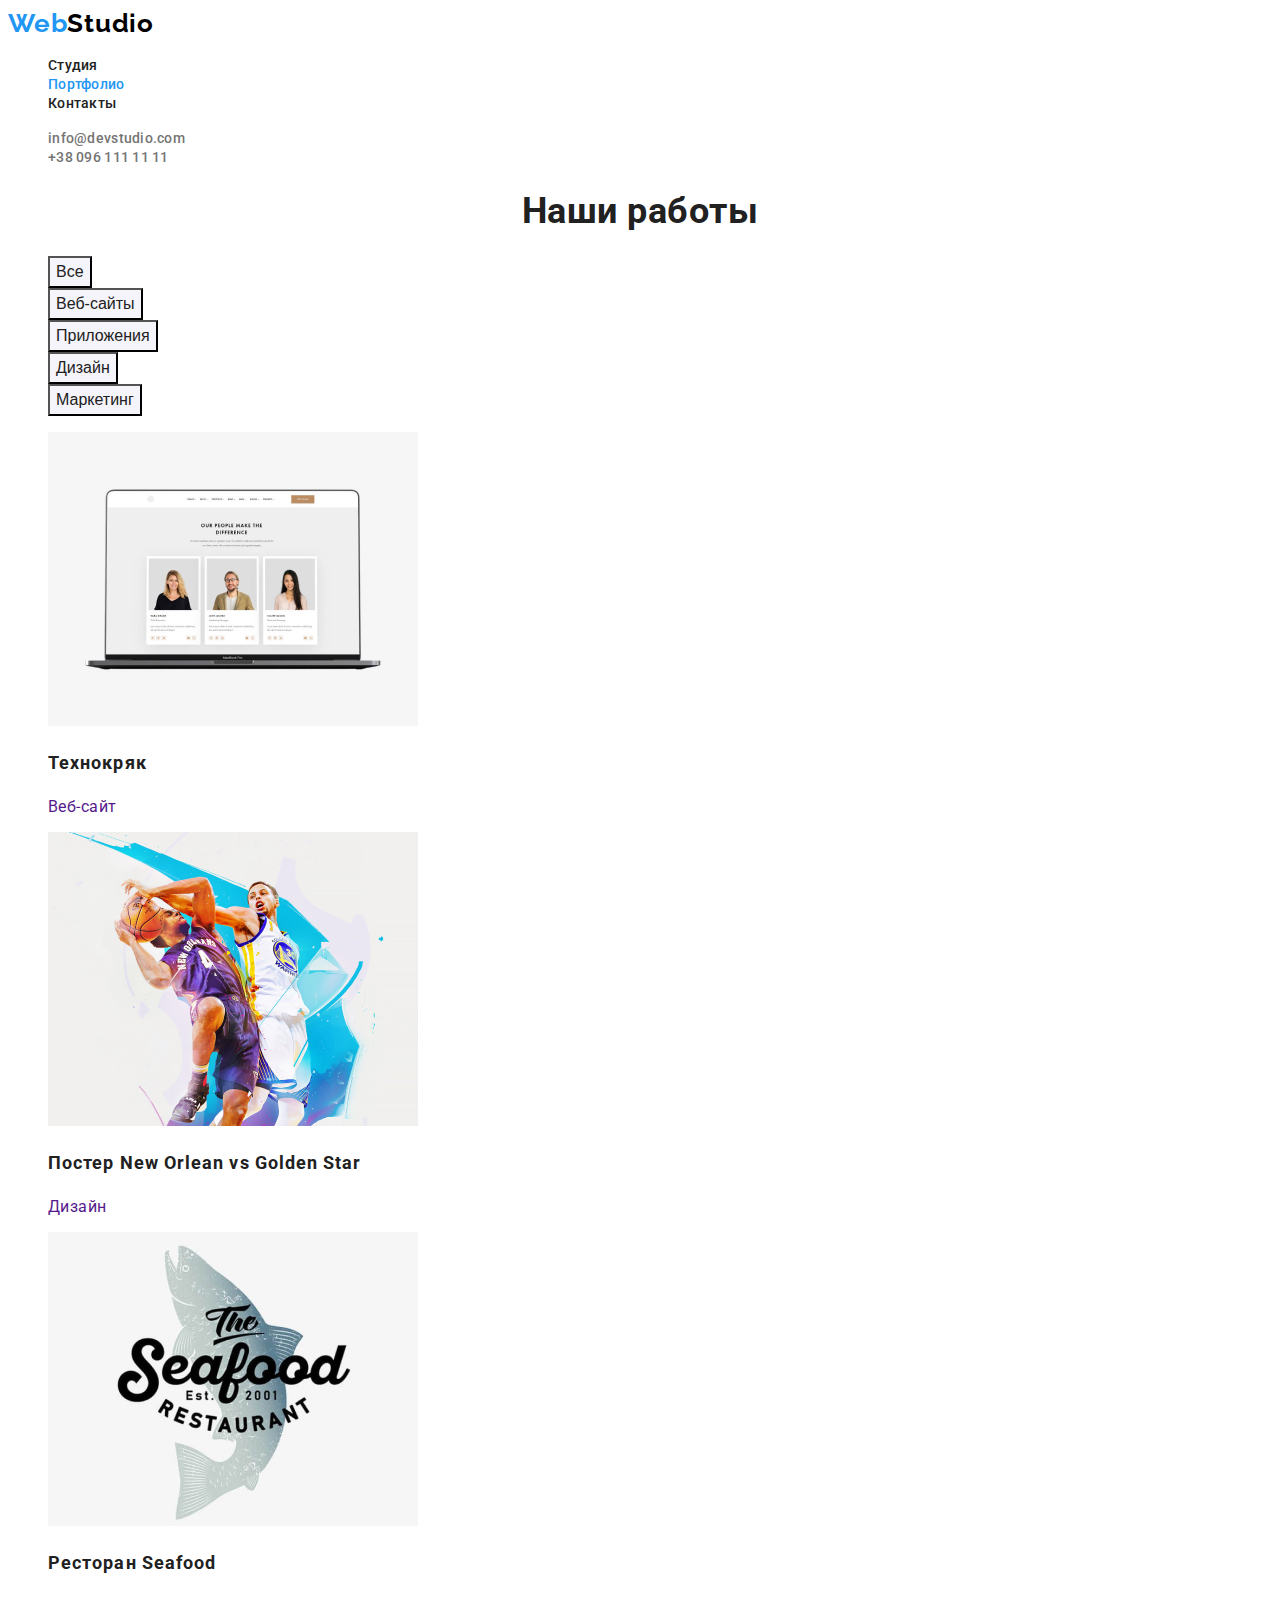
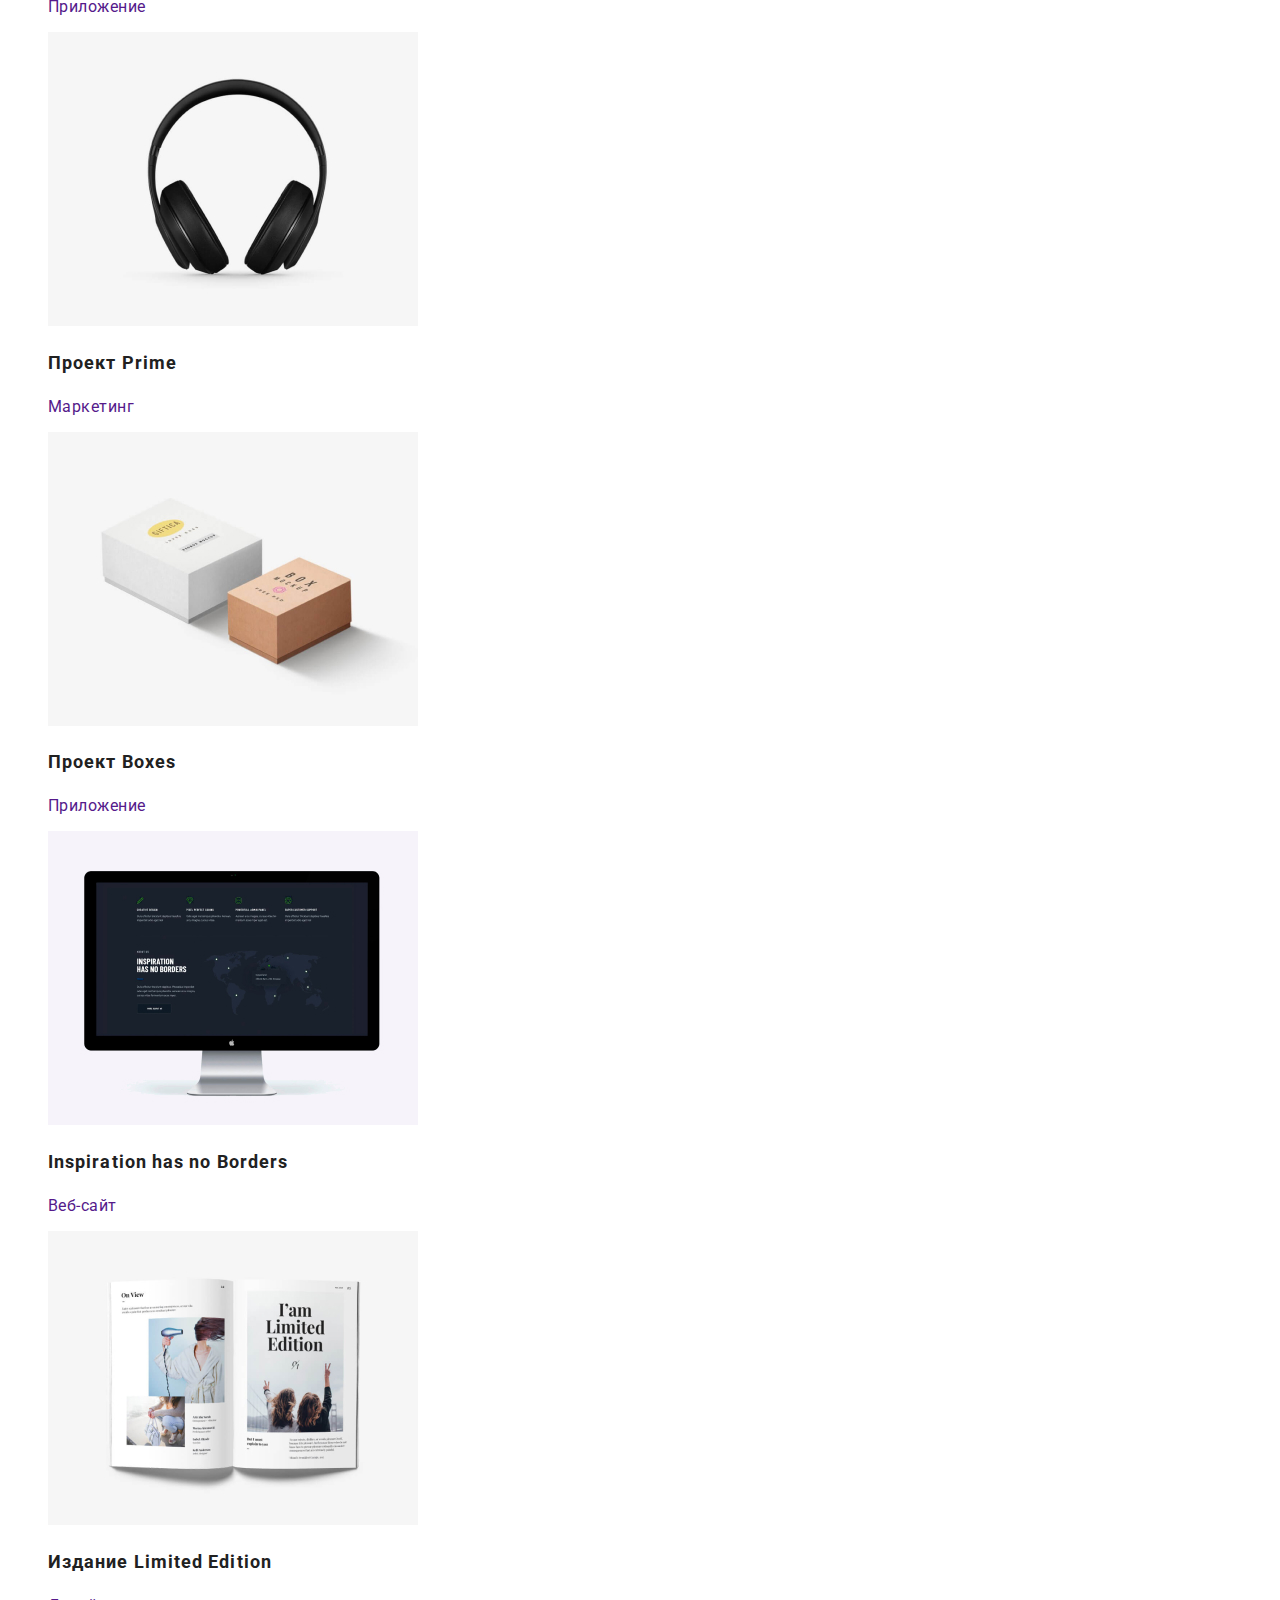
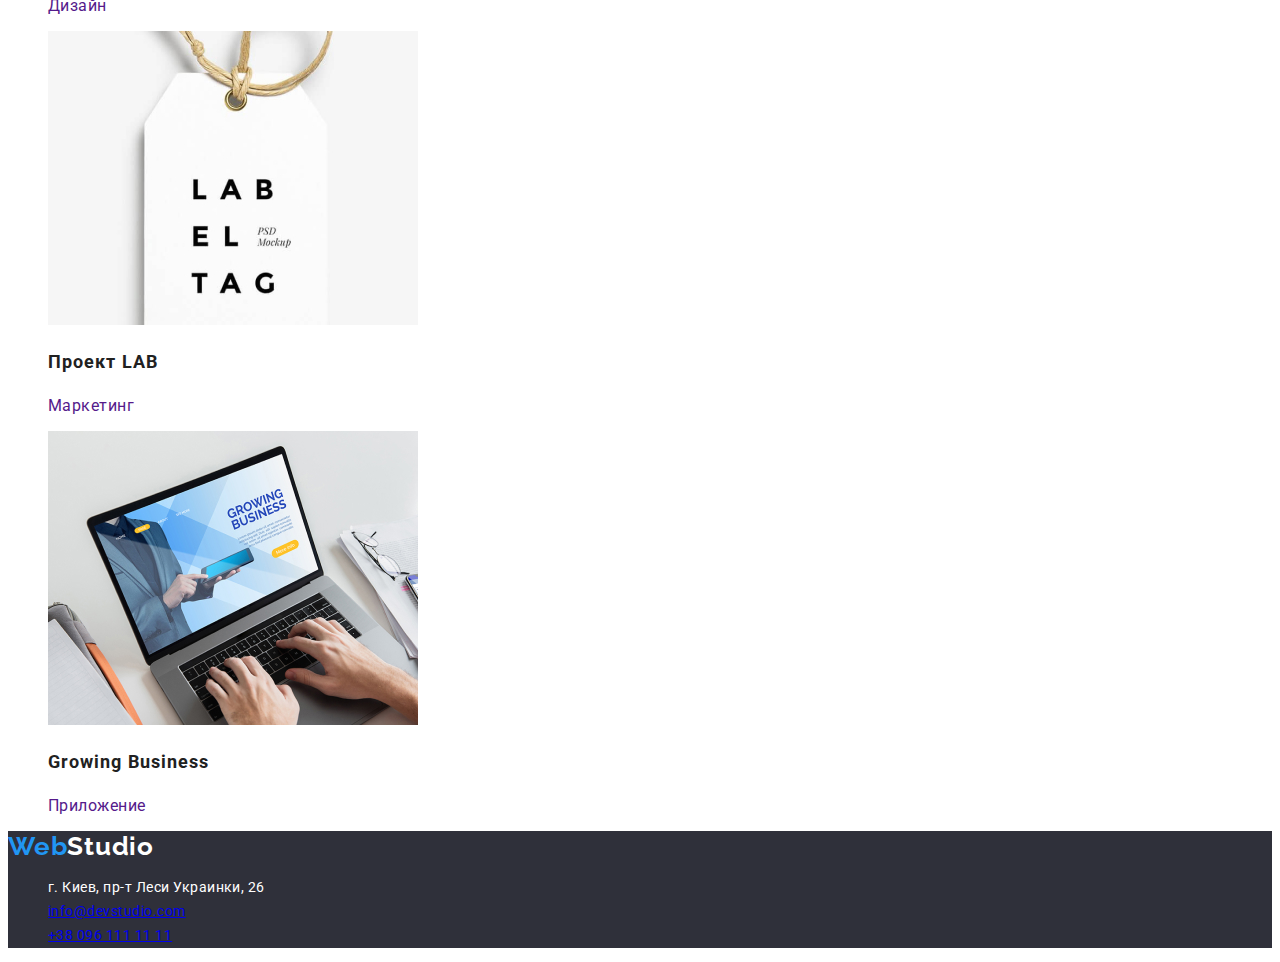
==== commit 7b4912e9: "change classes names" ====
--- a/portfolio.html
+++ b/portfolio.html
@@ -6,12 +6,11 @@
     <meta name="viewport" content="width=device-width, initial-scale=1.0">
     <title>Портфолио</title>
 
-    <link rel="stylesheet" href="./css/styles.css">
-
     <link rel="preconnect" href="https://fonts.googleapis.com">
     <link rel="preconnect" href="https://fonts.gstatic.com" crossorigin>
     <link href="https://fonts.googleapis.com/css2?family=Raleway:wght@700&family=Roboto:wght@400;500;700;900&display=swap" rel="stylesheet">
 
+    <link rel="stylesheet" href="./css/styles.css">
 </head>
 <body>
     <header>
@@ -22,23 +21,23 @@
 
             <!-- Навигация на другие страницы -->
             <ul class="site-nav list">
-                <li><a href="./index.html" class="link">Студия</a></li>
-                <li><a href="./portfolio.html" class="link current">Портфолио</a></li>
-                <li><a href="" class="link">Контакты</a></li>
+                <li><a href="./index.html" class="site-nav-link">Студия</a></li>
+                <li><a href="./portfolio.html" class="site-nav-link current">Портфолио</a></li>
+                <li><a href="" class="site-nav-link">Контакты</a></li>
             </ul>
         </nav>
 
         <!-- Контакты -->
         <ul class="auth-nav list">
-            <li><a href="mailto:info@devstudio.com" class="link">info@devstudio.com</a></li>
-            <li><a href="tel:+380961111111" class="link">+38 096 111 11 11</a></li>
+            <li><a href="mailto:info@devstudio.com" class="auth-nav-link">info@devstudio.com</a></li>
+            <li><a href="tel:+380961111111" class="auth-nav-link">+38 096 111 11 11</a></li>
         </ul>
     </header>
     
     <main>
         <!-- Наши работы -->
         <section class="section">
-            <h2 class="section-title">Наши работы</h2>
+            <h1 class="section-title">Наши работы</h1>
 
             <!-- Фильтр -->
             <ul class="filter-list list">
@@ -52,66 +51,66 @@
             <!-- Примеры работ -->
             <ul class="examples-list list">
                 <li>
-                    <a href="" class="link">
+                    <a href="" class="examples-link">
                         <img src="./images/our-works/technokryak.jpg" alt="Ноутбук со страницей вебсайта" width="370" height="294">
-                        <h3 class="title">Технокряк</h3>
-                        <p class="text">Веб-сайт</p>
+                        <h2 class="examples-title">Технокряк</h2>
+                        <p class="examples-text">Веб-сайт</p>
                     </a>
                 </li>
                 <li>
-                    <a href="" class="link">
+                    <a href="" class="examples-link">
                         <img src="./images/our-works/new-orlean-golden-star.jpg" alt="Постер New Orlean vs Golden Star" width="370" height="294">
-                        <h3 class="title">Постер New Orlean vs Golden Star</h3>
-                        <p class="text">Дизайн</p>
+                        <h2 class="examples-title">Постер New Orlean vs Golden Star</h2>
+                        <p class="examples-text">Дизайн</p>
                     </a>
                 </li>
                 <li>
-                    <a href="" class="link">
+                    <a href="" class="examples-link">
                         <img src="./images/our-works/seafood.jpg" alt="Логотип ресторана Seafood" width="370" height="294">
-                        <h3 class="title">Ресторан Seafood</h3>
-                        <p class="text">Приложение</p>
+                        <h2 class="examples-title">Ресторан Seafood</h2>
+                        <p class="examples-text">Приложение</p>
                     </a>
                 </li>
                 <li>
-                    <a href="" class="link">
+                    <a href="" class="examples-link">
                         <img src="./images/our-works/prime.jpg" alt="Наушники" width="370" height="294">
-                        <h3 class="title">Проект Prime</h3>
-                        <p class="text">Маркетинг</p>
+                        <h2 class="examples-title">Проект Prime</h2>
+                        <p class="examples-text">Маркетинг</p>
                     </a>
                 </li>
                 <li>
-                    <a href="" class="link">
+                    <a href="" class="examples-link">
                         <img src="./images/our-works/boxes.jpg" alt="Упаковочные коробки" width="370" height="294">
-                        <h3 class="title">Проект Boxes</h3>
-                        <p class="text">Приложение</p>
+                        <h2 class="examples-title">Проект Boxes</h2>
+                        <p class="examples-text">Приложение</p>
                     </a>
                 </li>
                 <li>
-                    <a href="" class="link">
+                    <a href="" class="examples-link">
                         <img src="./images/our-works/inspiration-has-no-borders.jpg" alt="Монитор с вебсайтом" width="370" height="294">
-                        <h3 class="title">Inspiration has no Borders</h3>
-                        <p class="text">Веб-сайт</p>
+                        <h2 class="examples-title">Inspiration has no Borders</h2>
+                        <p class="examples-text">Веб-сайт</p>
                     </a>
                 </li>
                 <li>
-                    <a href="" class="link">
+                    <a href="" class="examples-link">
                         <img src="./images/our-works/limited-edition.jpg" alt="Разворот журнала" width="370" height="294">
-                        <h3 class="title">Издание Limited Edition</h3>
-                        <p class="text">Дизайн</p>
+                        <h2 class="examples-title">Издание Limited Edition</h2>
+                        <p class="examples-text">Дизайн</p>
                     </a>
                 </li>
                 <li>
-                        <a href="" class="link">
+                        <a href="" class="examples-link">
                         <img src="./images/our-works/lab.jpg" alt="Бирка" width="370" height="294">
-                        <h3 class="title">Проект LAB</h3>
-                        <p class="text">Маркетинг</p>
+                        <h2 class="examples-title">Проект LAB</h2>
+                        <p class="examples-text">Маркетинг</p>
                     </a>
                 </li>
                 <li>
-                    <a href="" class="link">
-                        <img src="./images/our-works/growing-business.jpg" alt="Нойтук с открытым приложением" width="370" height="294">
-                        <h3 class="title">Growing Business</h3>
-                        <p class="text">Приложение</p>
+                    <a href="" class="examples-link">
+                        <img src="./images/our-works/growing-business.jpg" alt="Ноутбук с открытым приложением" width="370" height="294">
+                        <h2 class="examples-title">Growing Business</h2>
+                        <p class="examples-text">Приложение</p>
                     </a>
                 </li>
             </ul>
@@ -121,7 +120,7 @@
     </main>
 
     <!-- Футер -->
-    <footer>
+    <footer class="footer">
         <!-- Логотип -->
         <a href="/" class="logo"><span class="part-logo">Web</span>Studio</a>
 
--- a/css/styles.css
+++ b/css/styles.css
@@ -43,7 +43,7 @@
 }
 
 /* Навигация по сайту */
-.site-nav .link{
+.site-nav-link{
     color: var(--title-text-color);
 
     font-weight: 500;
@@ -53,13 +53,13 @@
     text-decoration: none;
 }
 
-.site-nav .link:hover, 
-.site-nav .link:focus, 
-.site-nav .link.current{
+.site-nav-link:hover, 
+.site-nav-link:focus, 
+.site-nav-link.current{
     color: var(--accent-color);
 }   
 
-.auth-nav .link {
+.auth-nav-link {
     color: var(--primary-text-color);
 
     font-weight: 500;
@@ -69,8 +69,8 @@
     text-decoration: none;
 }
 
-.auth-nav .link:hover, 
-.auth-nav .link:focus  {
+.auth-nav-link:hover, 
+.auth-nav-link:focus  {
     color: var(--accent-color); 
 }
 
@@ -91,7 +91,7 @@
 }
 
 /* Кнопка заказа*/
-.order-button {
+.hero-button {
     background-color: var(--accent-color);
     color: var(--secondary-text-color);
     
@@ -106,8 +106,8 @@
     cursor: pointer;
 }
 
-.order-button:hover, 
-.order-button:focus {
+.hero-button:hover, 
+.hero-button:focus {
     background-color: var(--button-hover-color);
 }
 
@@ -122,7 +122,7 @@
 }
 
 /* Особенности */
-.features-list .title {
+.features-title {
     color: var(--title-text-color);
 
     font-weight: 700;
@@ -131,7 +131,7 @@
     text-transform: uppercase;
 }
 
-.features-list .text {
+.features-text {
     font-size: 14px;
     line-height: 1.71;
 }
@@ -143,26 +143,26 @@
     background-color: var(--secondary-bg-color);
 }
 
-.our-team-list .text, 
-.our-team-list .title {
+.our-team-text, 
+.our-team-title {
     font-size: 16px;
     line-height: 1.19;
     /* identical to box height */
     text-align: center;
 }
 
-.our-team-list .title {
+.our-team-title {
     color: var(--title-text-color);
     font-weight: 500;
 }
 
 
 /* Футер */
-footer {
+.footer {
     background-color: var(--accent-bg-color);
 }
 
-footer .logo {
+.footer .logo {
     color: var(--secondary-text-color);
 }
 .address-nav {
@@ -171,7 +171,7 @@
     line-height: 1.71;
 }
 
-.address-nav .link{
+.address-nav-link{
     color: var(--primary-link-color);
 
     text-decoration: none;
@@ -183,8 +183,8 @@
     text-decoration: none;
 }
 
-.address-nav .link:hover, 
-.address-nav .link:focus {
+.address-nav-link:hover, 
+.address-nav-link:focus {
     color: var(--accent-color);
     
 }
@@ -207,12 +207,13 @@
     background-color: var(--accent-color);
     color: var(--secondary-text-color);
 }
+
 /* Наши работы */
-.examples-list .link {
-    text-decoration: none;
-}
-
-.examples-list .title {
+.examples-link {
+    text-decoration: none;
+}
+
+.examples-title {
     color: var(--title-text-color);
 
     font-size: 18px;
@@ -220,7 +221,7 @@
     letter-spacing: 0.06em;
 }
 
-.examples-list .text {
+.examples-list-text {
     color: var(--primary-text-color);
 
     font-style: normal;
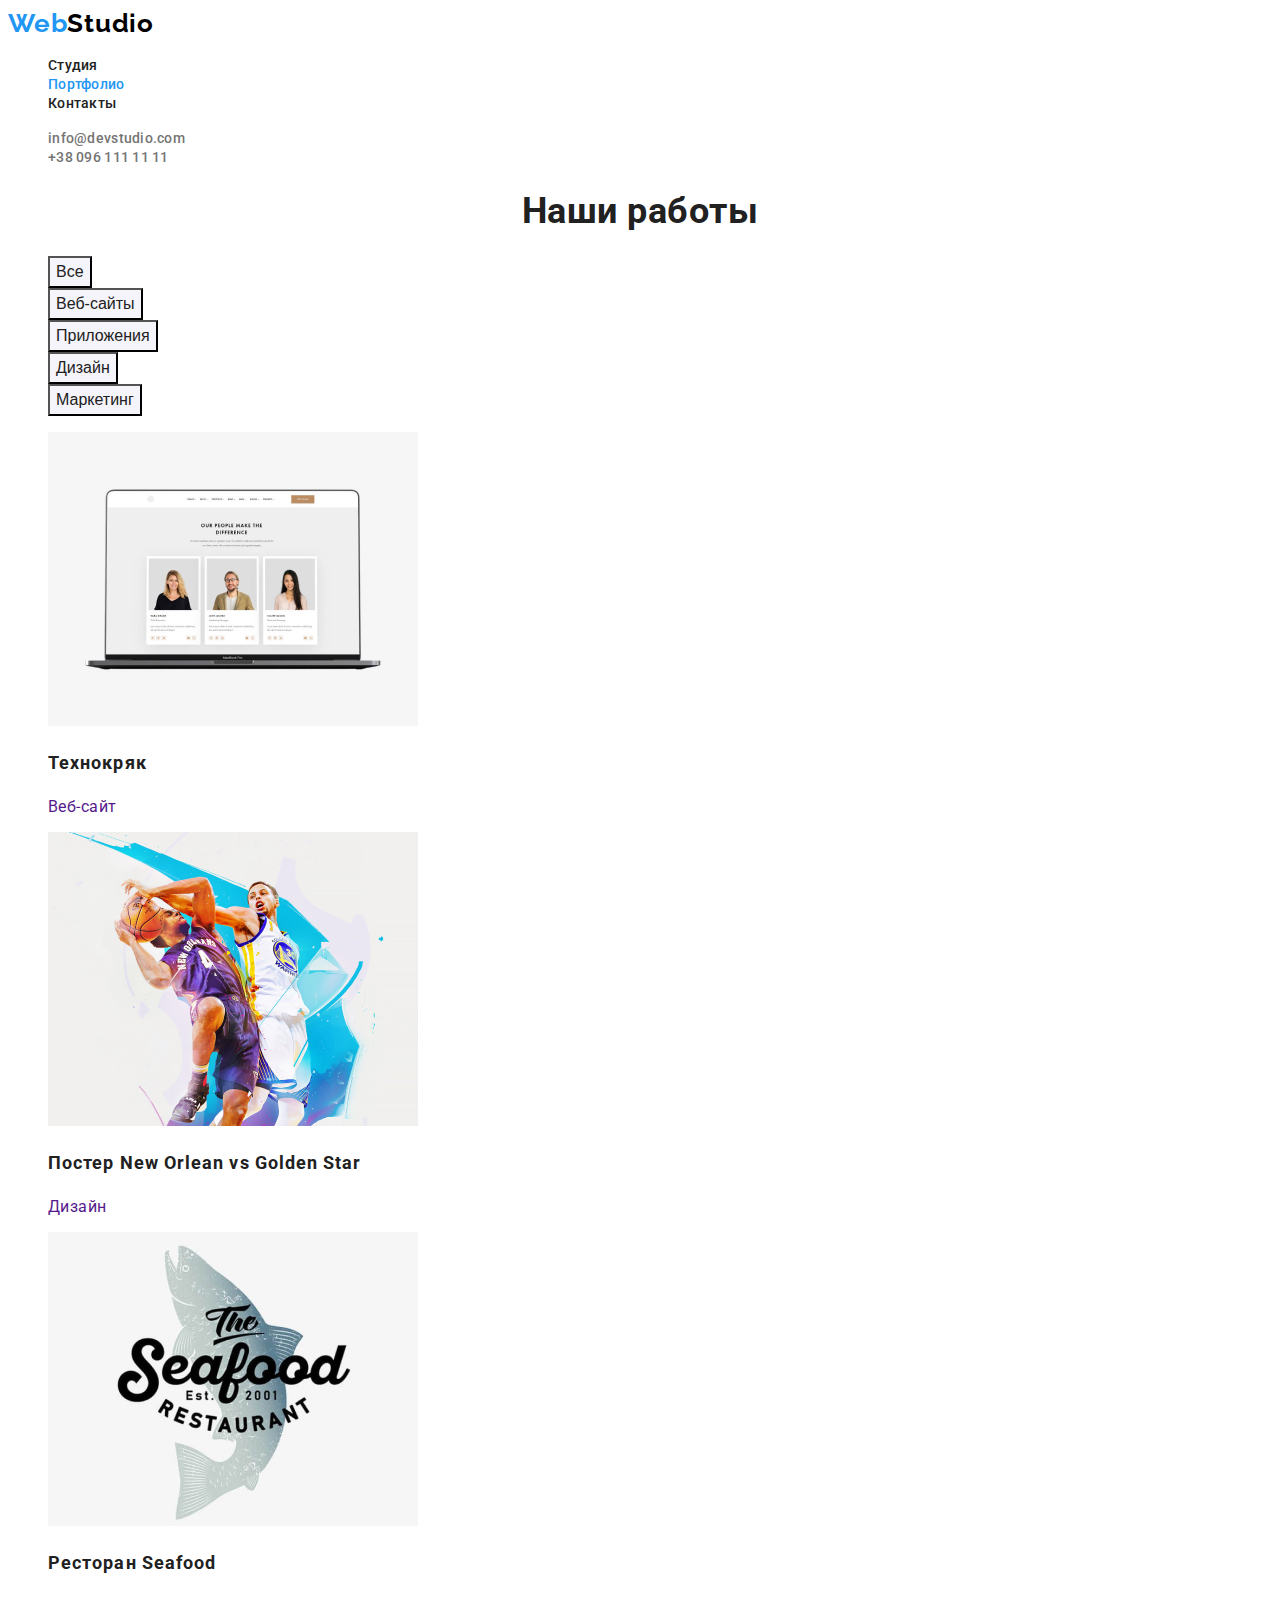
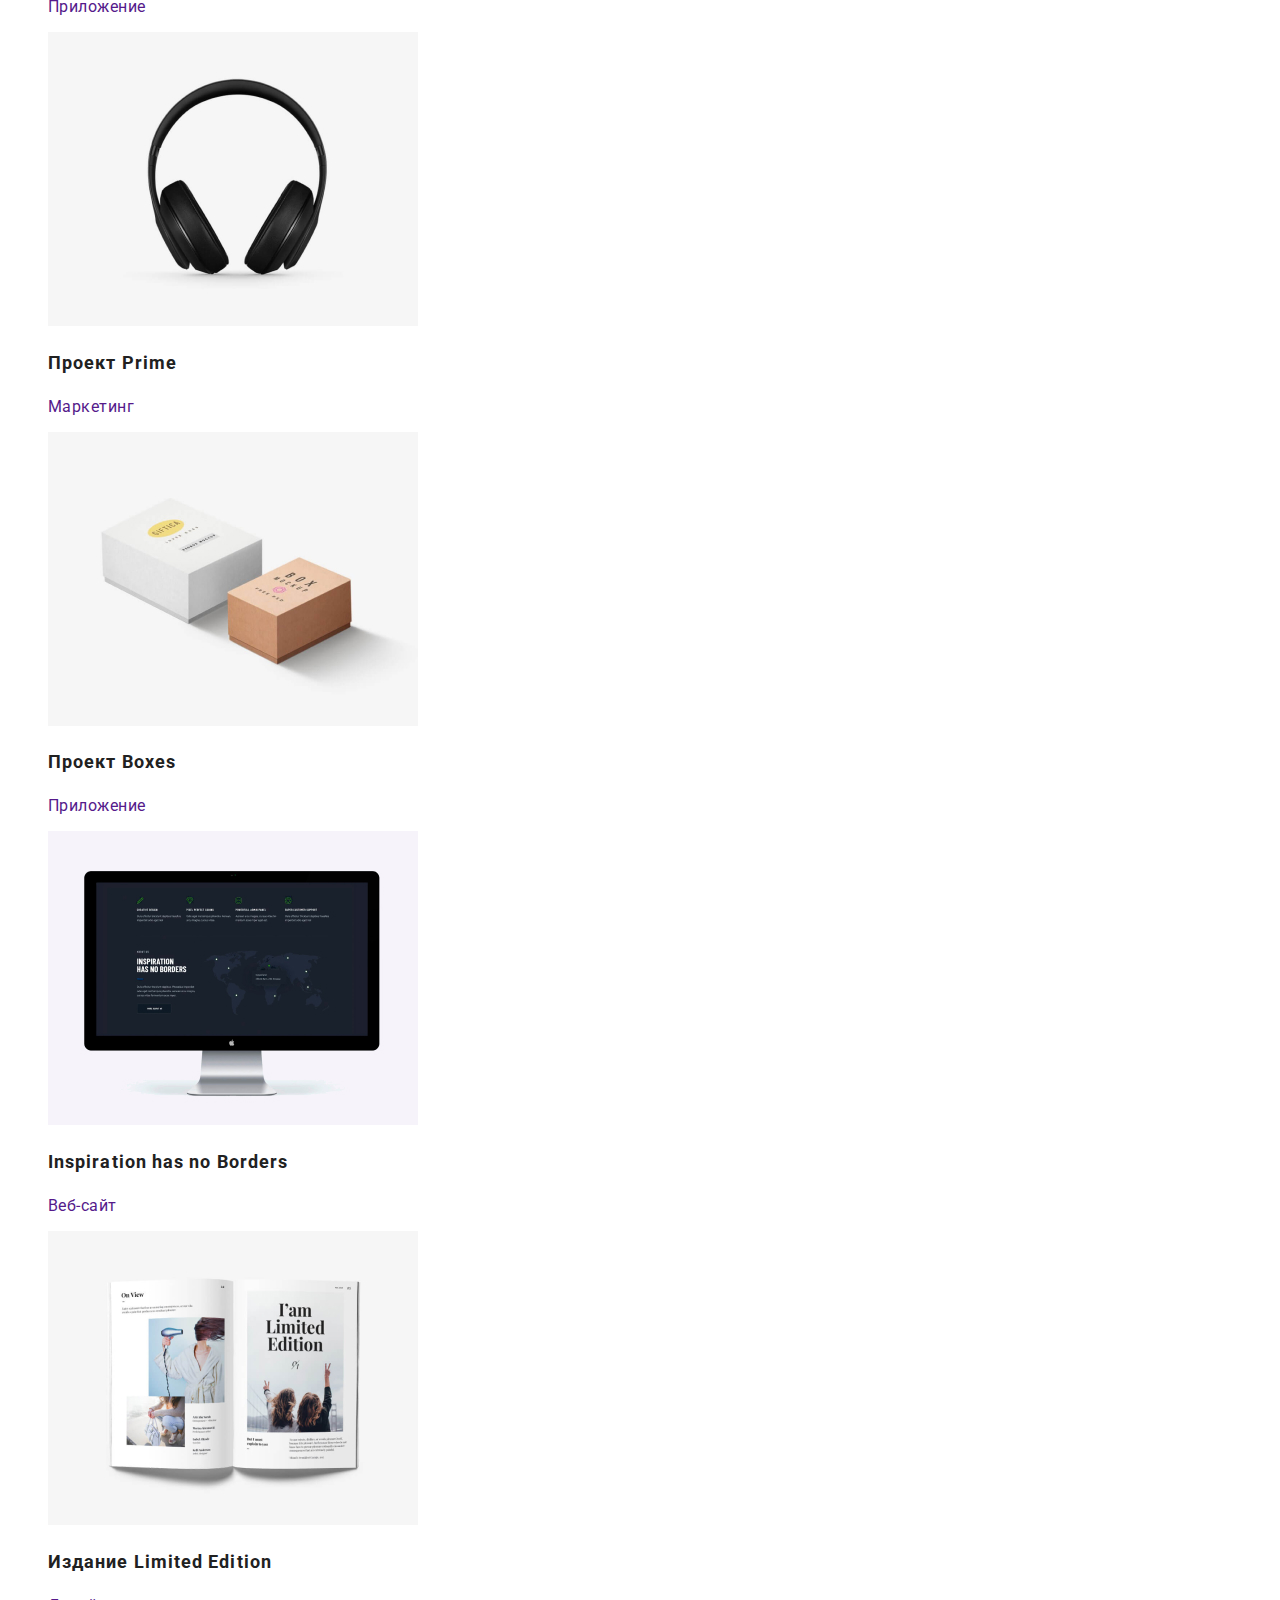
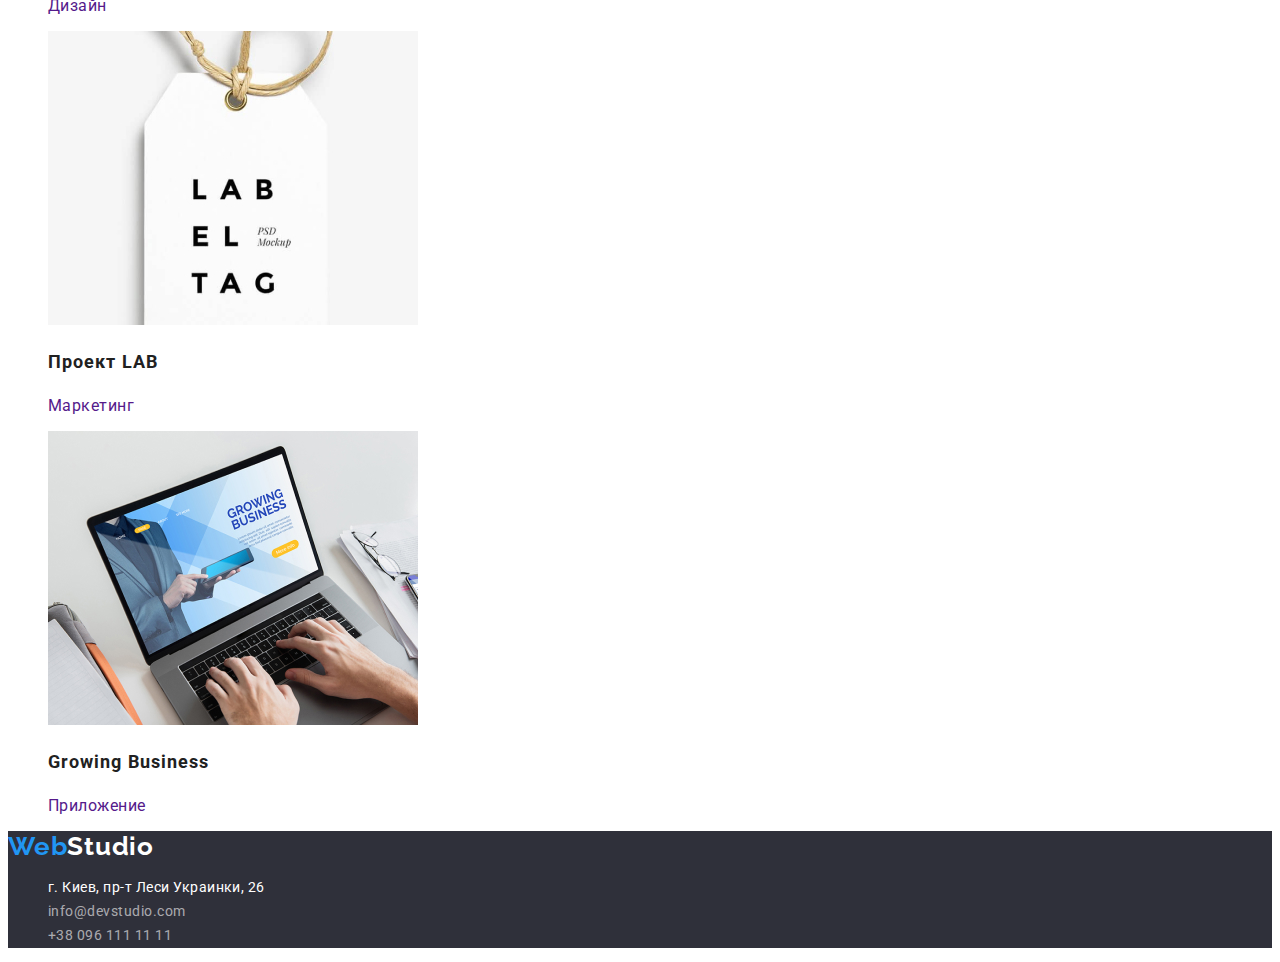
==== commit 43596c29: "update portfolio.html" ====
--- a/portfolio.html
+++ b/portfolio.html
@@ -133,10 +133,10 @@
                     </a>
                 </li>
                 <li>
-                    <a href="mailto:info@devstudio.com" class="link">info@devstudio.com</a>
+                    <a href="mailto:info@devstudio.com" class="address-nav-link">info@devstudio.com</a>
                 </li>
                 <li>
-                    <a href="tel:+380961111111" class="link">+38 096 111 11 11</a>
+                    <a href="tel:+380961111111" class="address-nav-link">+38 096 111 11 11</a>
                 </li>
             </ul>
         </address>
